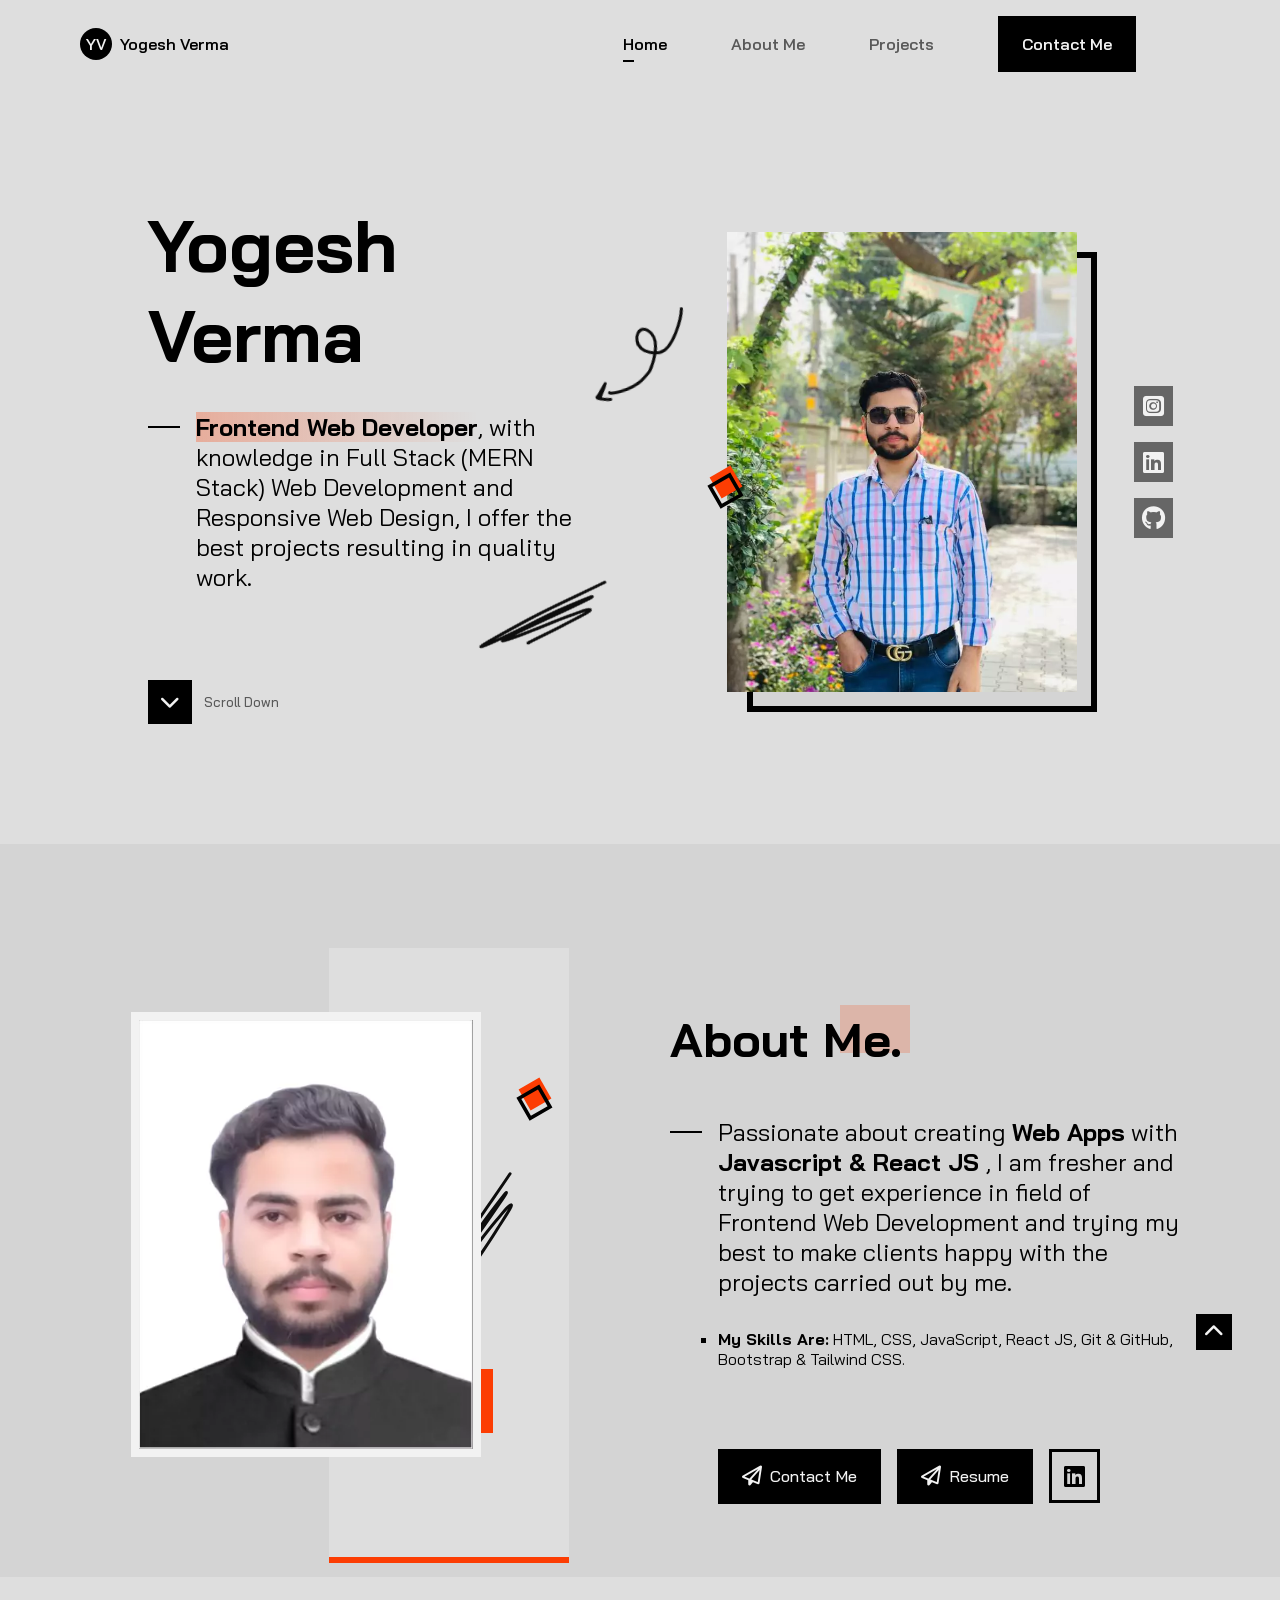
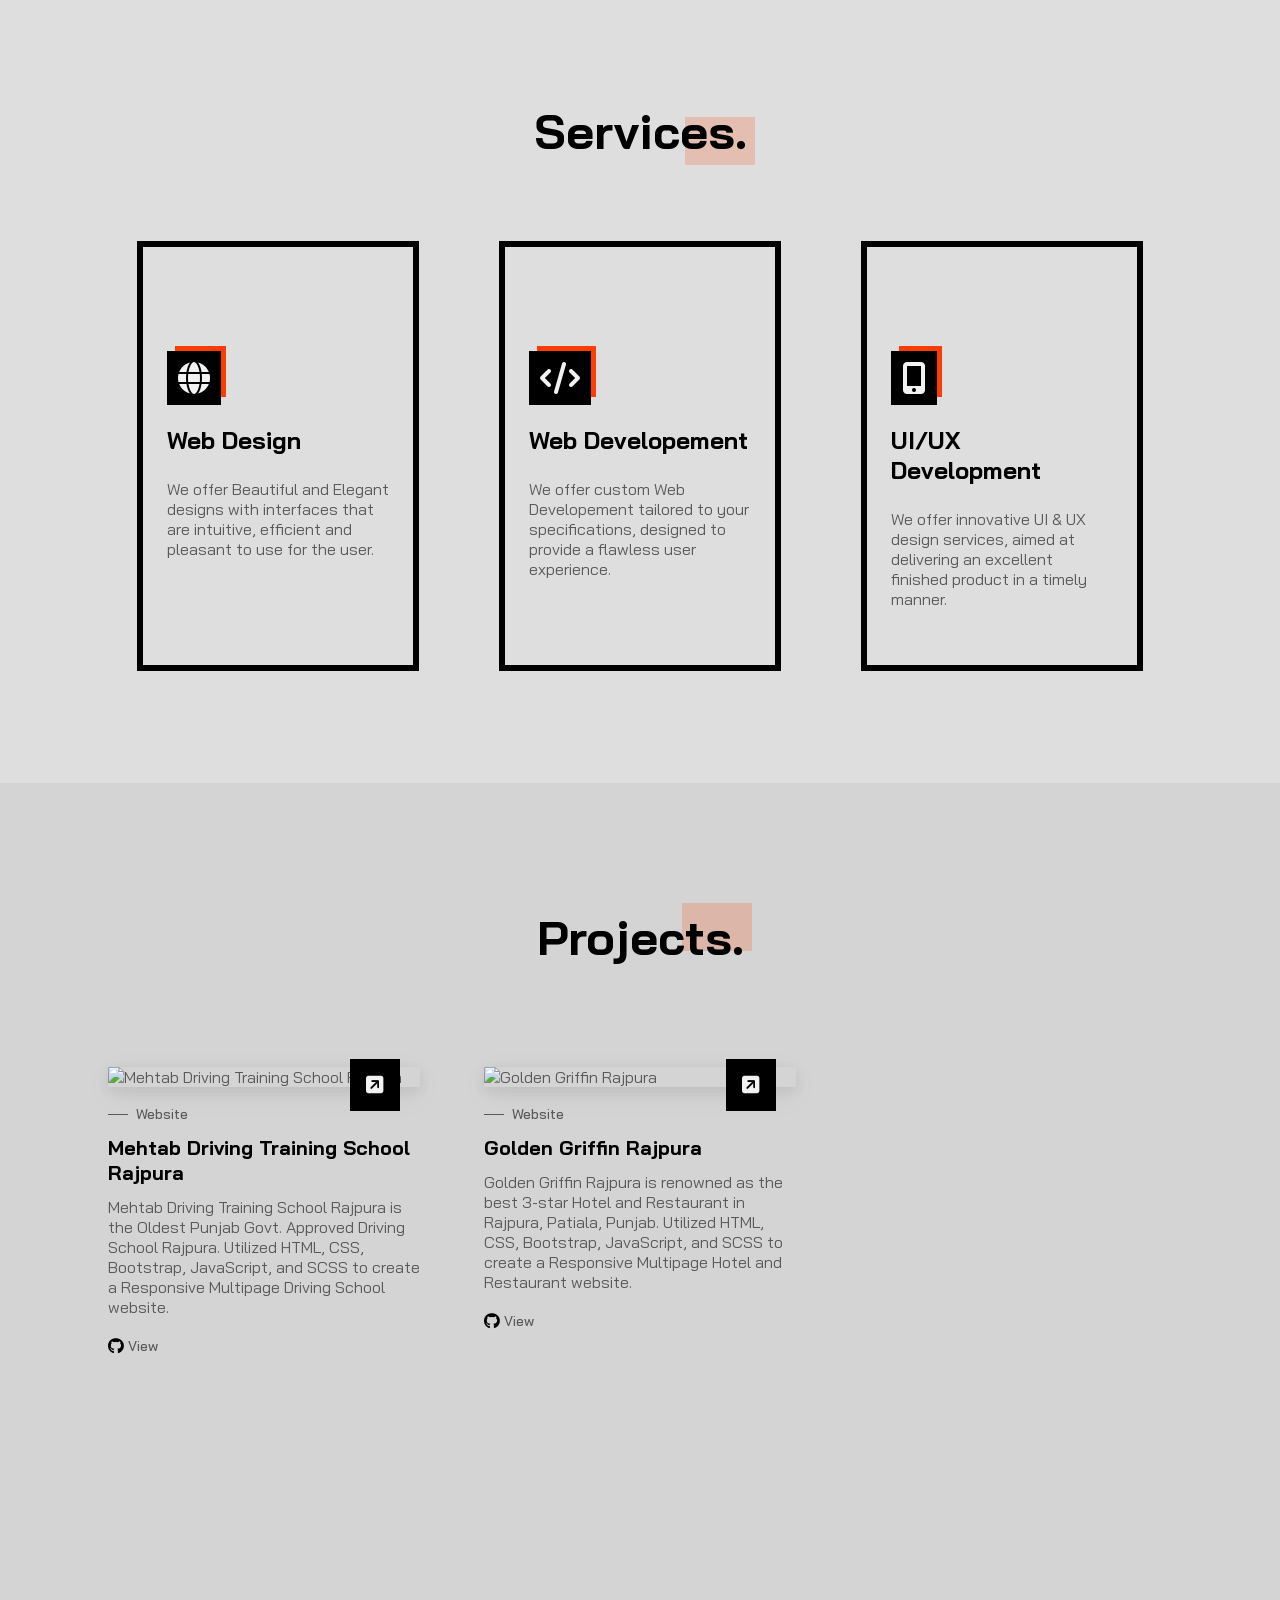
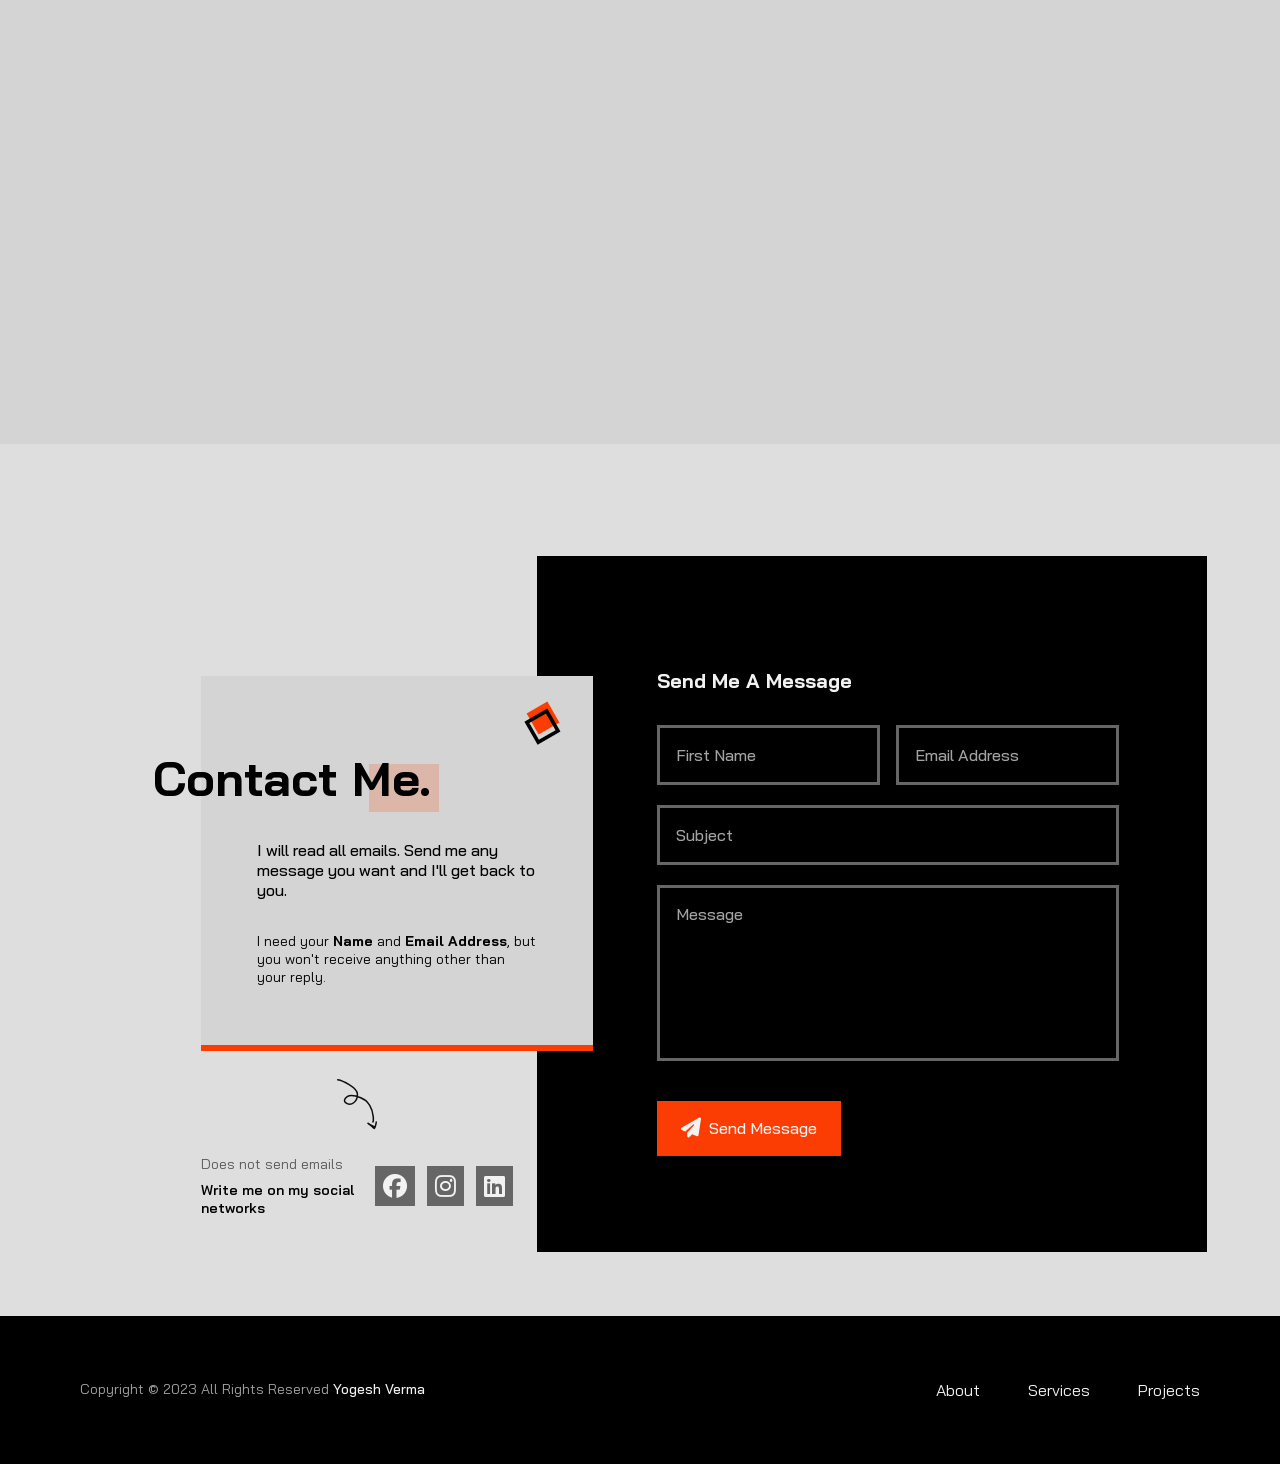
==== index.html @ be45ffee "Version 1 -> Portfolio Website yogeshverma1296.github.io" ====
<!DOCTYPE html>
<html lang="en">
<head>
    <meta charset="UTF-8">
    <meta http-equiv="X-UA-Compatible" content="ie=edge">
    <!-- viewport for responsiveness -->
    <meta name="viewport" content="width=device-width, initial-scale=1.0">
    <!-- viewport for responsiveness end-->
    <!-- meta tags -->
    <!-- Primary Meta Tags -->
    <title>Yogesh Verma Professional Frontend Web Developer, Software Engineer</title>
    <meta name="title" content="Yogesh Verma Professional Frontend Web Developer, Software Engineer" />
    <meta name="description" content="Yogesh Verma is a Professional Frontend Web Developer, Yogesh Verma Software Engineer, Yogesh Verma Frontend Web Developer" />
    <meta content="Yogesh, yogesh, Verma, verma, MERN, mern, stack, backend, UI, UX, UI/UX, Backend Developer, Stack, Frontend, frontend, Web, web, developer, Developer, Rajpura, Punjab, India" name="keywords">

    <!-- robot meta tags -->
    <meta name="robots" content="index, follow">
    <!-- robot meta tags end -->
    <!-- meta author -->
    <meta name="author" content="Yogesh Verma">
    <!-- meta author end -->

    <!-- Open Graph / Facebook -->
    <meta property="og:type" content="website" />
    <meta property="og:url" content="https://yogeshverma.info" />
    <meta property="og:title" content="Yogesh Verma Professional Frontend Web Developer, Software Engineer" />
    <meta property="og:description" content="Yogesh Verma is a Professional Frontend Web Developer, Yogesh Verma Software Engineer, Yogesh Verma Frontend Web Developer" />
    <meta property="og:image" content="https://live.staticflickr.com/65535/53322957728_c0eae59187_c.jpg" />

    <!-- Twitter -->
    <meta property="twitter:card" content="summary_large_image" />
    <meta property="twitter:url" content="https://yogeshverma.info" />
    <meta property="twitter:title" content="Yogesh Verma Professional Frontend Web Developer, Software Engineer" />
    <meta property="twitter:description" content="Yogesh Verma is a Professional Frontend Web Developer, Yogesh Verma Software Engineer, Yogesh Verma Frontend Web Developer" />
    <meta property="twitter:image" content="https://live.staticflickr.com/65535/53322957728_c0eae59187_c.jpg" />
    <!-- Meta Tags end-->
    <link rel="shortcut icon" href="image/favicon.webp" type="image/x-icon">
    <!-- font awesome -->
    <link rel="stylesheet" href="https://cdnjs.cloudflare.com/ajax/libs/font-awesome/6.4.2/css/all.min.css" integrity="sha512-z3gLpd7yknf1YoNbCzqRKc4qyor8gaKU1qmn+CShxbuBusANI9QpRohGBreCFkKxLhei6S9CQXFEbbKuqLg0DA==" crossorigin="anonymous" referrerpolicy="no-referrer" />
    <!-- font awesome end -->
    <!-- remixicon -->
    <link rel="stylesheet" href="https://cdnjs.cloudflare.com/ajax/libs/remixicon/3.5.0/remixicon.css" integrity="sha512-HXXR0l2yMwHDrDyxJbrMD9eLvPe3z3qL3PPeozNTsiHJEENxx8DH2CxmV05iwG0dwoz5n4gQZQyYLUNt1Wdgfg==" crossorigin="anonymous" referrerpolicy="no-referrer" />
    <!-- remixicon end -->
    <!-- css link -->
    <link rel="stylesheet" href="css/style.css">
    <!-- css linked -->
    <!-- google search console -->
    <meta name="google-site-verification" content="DezsR9pH1hLbFkSHg6yk6ch0OcX6yRdI3jor7Q7M-zk" />
    <!-- google search console html tag end-->
    <!-- Meta Tags Generated by Yogesh Verma -->
</head>
<body>
    <header class="header" id="header">
        <nav class="nav container">
            <a href="#" class="nav__logo" aria-label="nav logo">
                <span class="nav__logo-circle">YV</span>
                <span class="nav__logo-name">Yogesh Verma</span>
            </a>
            <!-- for mobile responsiveness menu is there-->
            <div class="nav__menu" id="nav-menu">
                <span class="nav__title">Menu</span>
                <h3 class="nav__name">Yogesh Verma</h3>
                <ul class="nav__list">
                    <li class="nav__item">
                        <a href="#home" class="nav__link active-link" aria-label="home anchor tag">Home</a>
                    </li>
                    <li class="nav__item">
                        <a href="#about" class="nav__link" aria-label="about anchor tag">About Me</a>
                    </li>
                    <li class="nav__item">
                        <a href="#projects" class="nav__link" aria-label="projects anchor tag">Projects</a>
                    </li>
                    <li class="nav__item">
                        <a href="#contact" class="nav__link nav__link-button" aria-label="contact anchor tag">Contact Me</a>
                    </li>
                </ul>

                <div class="nav__close" id="nav-close">
                    <i class="fa-solid fa-xmark"></i>
                </div>
            </div>

            <div class="nav__buttons">
                <!-- Theme button -->
                <i class="ri-moon-line change-theme" id="theme-button"></i>

                <div class="nav__toggle" id="nav-toggle">
                    <i class="fa-solid fa-bars"></i>
                </div>
            </div>
        </nav>
    </header>

    <!--================= MAIN =================-->

    <main class="main">
        <!--============= HOME =============-->
        <section class="home section" id="home">
            <div class="home__container container grid">
                <h1 class="home__name">Yogesh Verma</h1>
                <div class="home__perfil">
                    <div class="home__image">
                        <img src="image/home.webp" alt="Yogesh Verma Frontend Web Developer home" class="home__img" width="100%" height="100%">
                        <div class="home__shadow"></div>

                        <img src="svg/curved-arrow.svg" alt="Yogesh Verma Frontend Web Developer arrow" class="home__arrow" width="100%" height="100%">
                        <img src="svg/random-lines.svg" alt="Yogesh Verma Frontend Web Developer random lines" class="home__line" width="100%" height="100%">

                        <div class="geometric-box"></div>
                    </div>

                    <div class="home__social">
                        <a href="https://instagram.com/yogeshverma1296" target="_blank" class="home__social-link" aria-label="yogesh verma instagram link">
                            <i class="fa-brands fa-square-instagram"></i>
                        </a>

                        <a href="https://www.linkedin.com/in/yogeshverma1296/" target="_blank" class="home__social-link" aria-label="yogesh verma linkedin link">
                            <i class="fa-brands fa-linkedin"></i>
                        </a>
                        
                        <a href="https://github.com/yogeshverma1296" target="_blank" class="home__social-link" aria-label="yogesh verma github link">
                            <i class="fa-brands fa-github"></i>
                        </a>
                    </div>
                </div>
                <div class="home__info">
                    <p class="home__description">
                        <b>Frontend Web Developer</b>, with knowledge in Full Stack (MERN Stack) Web
                        Development and Responsive Web Design, I offer the best projects
                        resulting in quality work.
                    </p>

                    <a href="#about" class="home__scroll" aria-label="about section link">
                        <div class="home__scroll-box">
                            <i class="fa-solid fa-chevron-down"></i>
                        </div>

                        <span class="home__scroll-text">Scroll Down</span>
                    </a>
                </div>
            </div>
        </section>

        <!--================= ABOUT =================-->

        <section class="about section" id="about">
            <div class="about__container container grid">
                <h2 class="section__title-1">
                    <span>About Me.</span>
                </h2>

                <div class="about__perfil">
                    <div class="about__image">
                        <img src="image/passport.webp" alt="Yogesh Verma Passport Image" class="about__img" width="100%" height="100%" loading="lazy">

                        <div class="about__shadow"></div>

                        <div class="geometric-box"></div>
                        <img src="svg/random-lines.svg" alt="Yogesh Verma Frontend Web Developer random-lines" class="about__line" width="100%" height="100%" loading="lazy">
                        <div class="about__box"></div>
                    </div>
                </div>

                <div class="about__info">
                    <p class="about__description">
                        Passionate about creating <b>Web Apps</b>
                        with <b> Javascript & React JS </b>, I am fresher and trying to get experience in field of Frontend Web Development and trying my best to make clients happy with the projects carried out by me.
                    </p>

                    <ul class="about__list">
                        <li class="about__item">
                            <b>My Skills Are:</b> HTML, CSS, JavaScript, React JS, Git & GitHub, Bootstrap & Tailwind CSS.
                        </li>
                    </ul>

                    <div class="about__buttons">
                        <!-- Contact Me -->
                        <a href="#contact" class="button" aria-label="contact section link">
                            <i class="fa-regular fa-paper-plane"></i> Contact Me
                        </a>
                        <!-- Resume -->
                        <a href="https://drive.google.com/file/d/1RKeCfh_9stYcj2A0UPK64FpdcbgUVbeh/view?usp=sharing" class="button" aria-label="Yogesh Verma Resume link" target="_blank">
                            <i class="fa-regular fa-paper-plane"></i> Resume
                        </a>
                        <!-- yogesh verma linkedin btn -->
                        <a href="https://www.linkedin.com/in/yogeshverma1296/" target="_blank" class="button__ghost" aria-label="yogesh verma linkedin link">
                            <i class="fa-brands fa-linkedin"></i>
                        </a>
                    </div>
                </div>
            </div>
        </section>

        <!--================ SERVICES ================-->

        <section class="services section" id="services">
            <h2 class="section__title-2">
                <span>Services.</span>
            </h2>

            <div class="services__container container grid">
                <article class="services__card">
                    <div class="services__border"></div>

                    <div class="services__content">
                        <div class="services__icon">
                            <div class="services__box web-box"></div>
                            <i class="fa-solid fa-globe"></i>
                        </div>

                        <h2 class="services__title">Web Design</h2>

                        <p class="services__description">
                            We offer Beautiful and Elegant designs with
                            interfaces that are intuitive, efficient
                            and pleasant to use for the user.
                        </p>
                    </div>
                </article>

                <article class="services__card">
                    <div class="services__border"></div>

                    <div class="services__content">
                        <div class="services__icon">
                            <div class="services__box dev-box"></div>
                            <i class="fa-solid fa-code"></i>
                        </div>

                        <h2 class="services__title">Web Developement</h2>

                        <p class="services__description">
                            We offer custom Web Developement tailored to your
                            specifications, designed to provide a
                            flawless user experience.
                        </p>
                    </div>
                </article>

                <article class="services__card">
                    <div class="services__border"></div>

                    <div class="services__content">
                        <div class="services__icon">
                            <div class="services__box mob-box"></div>
                            <i class="fa-solid fa-mobile-screen-button"></i>
                        </div>

                        <h2 class="services__title">UI/UX Development</h2>

                        <p class="services__description">
                            We offer innovative UI & UX design services, aimed at delivering an excellent finished product in a timely manner.
                        </p>
                    </div>
                </article>
            </div>
        </section>

        <!--================= PROJECTS =================-->

        <section class="projects section" id="projects">
            <h2 class="section__title-1">
                <span>Projects.</span>
            </h2>

            <div class="projects__container container grid">
                <!-- Project 0 -->
                <article class="projects__card">
                    <div class="projects__image">
                        <img src="https://live.staticflickr.com/65535/53290262348_98141e2839_c.jpg" alt="Mehtab Driving Training School Rajpura" class="projects__img" width="100%" height="100%" loading="lazy">

                        <a href="https://mehtabdrivingtrainingschoolrajpura.in/" class="projects__button button" target="_blank" aria-label="mehtab driving training school rajpura website link">
                            <i class="fa-solid fa-square-arrow-up-right"></i>
                        </a>
                    </div>

                    <div class="projects__content">
                        <h3 class="projects__subtitle">Website</h3>
                        <h2 class="projects__title">Mehtab Driving Training School Rajpura</h2>

                        <p class="projects__description">
                            Mehtab Driving Training School Rajpura is the Oldest Punjab Govt. Approved Driving School Rajpura. Utilized HTML, CSS, Bootstrap, JavaScript, and SCSS to create a Responsive Multipage Driving School website.
                        </p>
                    </div>

                    <div class="projects__buttons">
                        <a href="https://github.com/yogeshverma1296/mehtabdrivingschool" target="_blank" class="projects__link" aria-label="mehtab driving training school rajpura github link">
                            <i class="fa-brands fa-github"></i> View
                        </a>

                        <!-- <a href="https://dribbble.com/" target="_blank" class="projects__link">
                            <i class="fa-brands fa-dribbble"></i> View
                        </a> -->
                    </div>
                </article>
                <!-- Project 0 end -->
                <!-- project 0.5 -->
                <!-- Project Golden Griffin Rajpura -->
                <article class="projects__card">
                    <div class="projects__image">
                        <img src="https://live.staticflickr.com/65535/53354573443_f1512bd79d_c.jpg" alt="Golden Griffin Rajpura" class="projects__img" width="100%" height="100%" loading="lazy">

                        <a href="https://goldengriffin.in/" class="projects__button button" target="_blank" aria-label="Golden Griffin Rajpura website link">
                            <i class="fa-solid fa-square-arrow-up-right"></i>
                        </a>
                    </div>

                    <div class="projects__content">
                        <h3 class="projects__subtitle">Website</h3>
                        <h2 class="projects__title">Golden Griffin Rajpura</h2>

                        <p class="projects__description">
                            Golden Griffin Rajpura is renowned as the best 3-star Hotel and Restaurant in Rajpura, Patiala, Punjab. Utilized HTML, CSS, Bootstrap, JavaScript, and SCSS to create a Responsive Multipage Hotel and Restaurant website.
                        </p>
                    </div>

                    <div class="projects__buttons">
                        <a href="http://yogeshverma1296.github.io/goldengriffin" target="_blank" class="projects__link" aria-label="Golden Griffin Rajpura github link">
                            <i class="fa-brands fa-github"></i> View
                        </a>

                        <!-- <a href="https://dribbble.com/" target="_blank" class="projects__link">
                            <i class="fa-brands fa-dribbble"></i> View
                        </a> -->
                    </div>
                </article>
                <!-- project 0.5 end -->
                <!-- project 1 -->
                <article class="projects__card">
                    <div class="projects__image">
                        <img src="image/newdhimantimberstore.webp" alt="New Dhiman Timber Store Project Image" class="projects__img" width="100%" height="100%" loading="lazy">

                        <a href="http://newdhimantimberstore.com/" class="projects__button button" target="_blank" aria-label="new dhiman timber store website link">
                            <i class="fa-solid fa-square-arrow-up-right"></i>
                        </a>
                    </div>

                    <div class="projects__content">
                        <h3 class="projects__subtitle">Website</h3>
                        <h2 class="projects__title">New Dhiman Timber Store</h2>

                        <p class="projects__description">
                            New Dhiman Timber Store, a Premium Quality Timber Store in Rajpura. Utilized HTML5, CSS3, Bootstrap CSS, JavaScript, and SCSS to create a visually appealing and Responsive Multipage Timber Store website.
                        </p>
                    </div>

                    <div class="projects__buttons">
                        <a href="https://github.com/yogeshverma1296/newdhimantimberstore/" target="_blank" class="projects__link" aria-label="New Dhiman Timber Store github link">
                            <i class="fa-brands fa-github"></i> View
                        </a>

                        <!-- <a href="https://dribbble.com/" target="_blank" class="projects__link">
                            <i class="fa-brands fa-dribbble"></i> View
                        </a> -->
                    </div>
                </article>
                <!-- project 2 -->
                <article class="projects__card">
                    <div class="projects__image">
                        <img src="image/vermatechnicaluniversity.webp" alt="Verma Technical University Project Image" class="projects__img" width="100%" height="100%" loading="lazy">

                        <a href="https://vermatechnicaluniversity.netlify.app/" class="projects__button button" target="_blank" aria-label="verma technical university netlify link">
                            <i class="fa-solid fa-square-arrow-up-right"></i>
                        </a>
                    </div>

                    <div class="projects__content">
                        <h3 class="projects__subtitle">Website</h3>
                        <h2 class="projects__title">Verma Technical University</h2>

                        <p class="projects__description">
                            Developed a Multipage, Responsive, Modern, user experience focused university website with HTML5, CSS3, JavaScript. Implemented Responsive Web Design principles, incorporating CSS Media queries to ensure seamless optimal display.
                        </p>
                    </div>

                    <div class="projects__buttons">
                        <a href="https://github.com/yogeshverma1296/vermatechnicaluniversity" target="_blank" class="projects__link" aria-label="verma technical university github link">
                            <i class="fa-brands fa-github"></i> View
                        </a>

                        <!-- <a href="https://dribbble.com/" target="_blank" class="projects__link">
                            <i class="fa-brands fa-dribbble"></i> View
                        </a> -->
                    </div>
                </article>
                <!-- project 3 -->
                <article class="projects__card">
                    <div class="projects__image">
                        <img src="image/tourandtravel.webp" alt="Tour and Travel Project Image" class="projects__img" width="100%" height="100%" loading="lazy">

                        <a href="https://yogeshverma1296.github.io/yogeshvermatourandtravel/" target="_blank" class="projects__button button" aria-label="yogesh verma tour and travel github pages link">
                            <i class="fa-solid fa-square-arrow-up-right"></i>
                        </a>
                    </div>

                    <div class="projects__content">
                        <h3 class="projects__subtitle">Website</h3>
                        <h2 class="projects__title">Tour and Travel</h2>

                        <p class="projects__description">
                            Fully Responsive Tour and Travel website created using HTML5, CSS3, and JavaScript, ensuring a seamless user experience across all devices.Utilized HTML5 semantic tags to enhance SEO optimization.
                        </p>
                    </div>

                    <div class="projects__buttons">
                        <a href="https://github.com/yogeshverma1296/yogeshvermatourandtravel" target="_blank" class="projects__link" aria-label="yogesh verma tour and travel website github link">
                            <i class="fa-brands fa-github"></i> View
                        </a>

                        <!-- <a href="https://dribbble.com/" target="_blank" class="projects__link">
                            <i class="fa-brands fa-dribbble"></i> View
                        </a> -->
                    </div>
                </article>

                <!-- <article class="projects__card">
                    <div class="projects__image">
                        <img src="image/project2.png" alt="Projects Image" class="projects__img">

                        <a href="#" class="projects__button button">
                            <i class="fa-solid fa-square-arrow-up-right"></i>
                        </a>
                    </div>

                    <div class="projects__content">
                        <h3 class="projects__subtitle">Website</h3>
                        <h2 class="projects__title">Coffee Delivery Website</h2>

                        <p class="projects__description">
                            Project that you carry out in the design
                            and structure of the layout, showing the
                            design at the client's request.
                        </p>
                    </div>

                    <div class="projects__buttons">
                        <a href="https://github.com/om2511/" target="_blank" class="projects__link">
                            <i class="fa-brands fa-github"></i> View
                        </a>

                        <a href="https://dribbble.com/" target="_blank" class="projects__link">
                            <i class="fa-brands fa-dribbble"></i> View
                        </a>
                    </div>
                </article>

                <article class="projects__card">
                    <div class="projects__image">
                        <img src="image/project2.png" alt="Projects Image" class="projects__img">

                        <a href="#" class="projects__button button">
                            <i class="fa-solid fa-square-arrow-up-right"></i>
                        </a>
                    </div>

                    <div class="projects__content">
                        <h3 class="projects__subtitle">Website</h3>
                        <h2 class="projects__title">Barbershop Website</h2>

                        <p class="projects__description">
                            Project that you carry out in the design
                            and structure of the layout, showing the
                            design at the client's request.
                        </p>
                    </div>

                    <div class="projects__buttons">
                        <a href="https://github.com/om2511/" target="_blank" class="projects__link">
                            <i class="fa-brands fa-github"></i> View
                        </a>

                        <a href="https://dribbble.com/" target="_blank" class="projects__link">
                            <i class="fa-brands fa-dribbble"></i> View
                        </a>
                    </div>
                </article>

                <article class="projects__card">
                    <div class="projects__image">
                        <img src="image/project2.png" alt="Projects Image" class="projects__img">

                        <a href="#" class="projects__button button">
                            <i class="fa-solid fa-square-arrow-up-right"></i>
                        </a>
                    </div>

                    <div class="projects__content">
                        <h3 class="projects__subtitle">Website</h3>
                        <h2 class="projects__title">Coding Website</h2>

                        <p class="projects__description">
                            Project that you carry out in the design
                            and structure of the layout, showing the
                            design at the client's request.
                        </p>
                    </div>

                    <div class="projects__buttons">
                        <a href="https://github.com/om2511/" target="_blank" class="projects__link">
                            <i class="fa-brands fa-github"></i> View
                        </a>

                        <a href="https://dribbble.com/" target="_blank" class="projects__link">
                            <i class="fa-brands fa-dribbble"></i> View
                        </a>
                    </div>
                </article> -->
            </div>
        </section>

        <!--================== CONTACT =================-->

        <section class="contact section" id="contact">
            <div class="contact__container grid">
                <div class="contact__data">
                    <h2 class="section__title-2">
                        <span>Contact Me.</span>
                    </h2>

                    <p class="contact__description-1">
                        I will read all emails. Send me any
                        message you want and I'll get back to you.
                    </p>

                    <p class="contact__description-2">
                        I need your <b>Name</b> and <b>Email Address</b>,
                        but you won't receive anything other than your reply.
                    </p>

                    <div class="geometric-box"></div>
                </div>

                <div class="contact__mail">
                    <h2 class="contact__title">
                        Send Me A Message
                    </h2>

                    <form action="https://formspree.io/f/xzblywzr" class="contact__form" id="contact-form" method="post">
                        <div class="contact__group">
                            <div class="contact__box">
                                <input type="text" placeholder="First Name" name="user_name" class="contact__input" id="name" required>
                                <label for="name" class="contact__label">First Name</label>
                            </div>

                            <div class="contact__box">
                                <input type="email" placeholder="Email Address" name="user_email" class="contact__input" id="email" required>
                                <label for="email" class="contact__label">Email Address</label>
                            </div>
                        </div>

                        <div class="contact__box">
                            <input type="text" placeholder="Subject" name="user_subject" class="contact__input" id="subject" required>
                            <label for="subject" class="contact__label">Subject</label>
                        </div>

                        <div class="contact__box contact__area">
                            <textarea name="user_message" id="message" class="contact__input" placeholder="Message" required></textarea>
                            <label for="message" class="contact__label">Message</label>
                        </div>

                        <p class="contact__message" id="contact-message"></p>

                        <button type="submit" class="contact__button button">
                            <i class="fa-solid fa-paper-plane"></i>
                            Send Message
                        </button>
                    </form>
                </div>

                <div class="contact__social">
                    <img src="svg/curved-arrow.svg" alt="Yogesh Verma Frontend Web Developer" class="contact__social-arrow" width="100%" height="100%">

                    <div class="contact__social-data">
                        <div>
                            <p class="contact__social-description-1">
                                Does not send emails
                            </p>

                            <p class="contact__social-description-2">
                                Write me on my social networks
                            </p>
                        </div>

                        <div class="contact__social-links">
                            <a href="https://www.facebook.com/yogeshverma1296" target="_blank" class="contact__social-link" aria-label="yogesh verma facebook link">
                                <i class="fa-brands fa-facebook"></i>
                            </a>

                            <a href="https://instagram.com/yogeshverma1296" target="_blank" class="contact__social-link" aria-label="yogesh verma instagram link">
                                <i class="fa-brands fa-instagram"></i>
                            </a>

                            <a href="https://www.linkedin.com/in/yogeshverma1296/" target="_blank" class="contact__social-link" aria-label="yogesh verma linkedin link">
                                <i class="fa-brands fa-linkedin"></i>
                            </a>
                        </div>
                    </div>
                </div>
            </div>
        </section>
    </main>

    <!--================== FOOTER ==================-->

    <footer class="footer">
        <div class="footer__container container grid">
            <ul class="footer__links">
                <li>
                    <a href="#about" class="footer__link" aria-label="about section">About</a>
                </li>

                <li>
                    <a href="#services" class="footer__link" aria-label="services section">Services</a>
                </li>

                <li>
                    <a href="#projects" class="footer__link" aria-label="projects section">Projects</a>
                </li>
            </ul>

            <span class="footer__copy">
                Copyright &#169; 2023 All Rights Reserved
                <a href="https://yogeshverma.info/" target="_blank" aria-label="yogesh verma website link">Yogesh Verma</a>
            </span>
        </div>
    </footer>

    <!--=============== SCROLL UP ===============-->

    <a href="#home" class="scrollup" id="scroll-up" aria-label="back to top">
        <i class="fa-solid fa-chevron-up"></i>
    </a>

    <!--=============== SCROLLREVEAL ===============-->

    <script src="js/scrollreveal.min.js"></script>

    <!--=============== EMAIL JS ===============-->

    

    <!--=============== MAIN JS ===============-->

    <script src="js/script.js"></script>
</body>
</html>
---- css/style.css ----
@import url('https://fonts.googleapis.com/css2?family=Bai+Jamjuree:wght@400;500;600;700&family=Poppins:wght@700&display=swap');

/*================== VARIABLES CSS ==================*/

:root {
    --header-height: 3.5rem;

    /*===== Colors =====*/
    /*Color mode HSL(hue, saturation, lightness)*/
    
    --first-color: hsl(14, 98%, 50%);
    --black-color: hsl(0, 0%, 0%);
    --black-color-light: hsl(0, 0%, 40%);
    --white-color: hsl(0, 0%, 95%);
    --title-color: hsl(0, 0%, 0%);
    --text-color: hsl(0, 0%, 35%);
    --text-color-light: hsl(0, 0%, 64%);
    --body-color: hsl(0, 0%, 87%);
    --container-color: hsl(0, 0%, 83%);

    /*===== Font and typography =====*/
    /* .5rem = 8px | 1rem = 16px */

    --body-font: "Bai Jamjuree", sans-serif;
    --biggest-font-size: 2.5rem;
    --h1-font-size: 1.75rem;
    --h2-font-size: 1.25rem;
    --h3-font-size: 1.125rem;
    --normal-font-size: .938rem;
    --small-font-size: .813rem;
    --smaller-font-size: .75rem;

    /*===== Font Weight =====*/

    --font-regular: 400;
    --font-medium: 500;
    --font-semi-bold: 600;
    --font-bold: 700;

    /*===== z-index =====*/

    --z-tooltip: 10;
    --z-fixed: 100;
}

/*============= Responsive typography =============*/

@media screen and (min-width: 1150px) {
    :root {
        --biggest-font-size: 4.5rem;
        --h1-font-size: 3rem;
        --h2-font-size: 1.5rem;
        --h3-font-size: 1.25rem;
        --normal-font-size: 1rem;
        --small-font-size: 0.875rem;
        --smaller-font-size: 0.813rem;
    }
}

/*==================== BASE ====================*/

* {
    box-sizing: border-box;
    padding: 0;
    margin: 0;
}

html {
    scroll-behavior: smooth;
}

body {
    font-family: var(--body-font);
    font-size: var(--normal-font-size);
    background-color: var(--body-color);
    color: var(--text-color);
    transition: background-color .4s; /* For dark mode */
}

h1, h2, h3, h4 {
    color: var(--title-color);
    font-weight: var(--font-bold);
}

ul {
    list-style: none;
}

a {
    text-decoration: none;
}

img {
    display: block;
    max-width: 100%;
    height: auto;
    pointer-events: none;
}

/*========== THEME ==========*/
.nav__buttons {
    display: flex;
    align-items: center;
    column-gap: 1rem;
}

.change-theme {
    font-size: 1.25rem;
    color: var(--title-color);
    cursor: pointer;
    transition: color .4s;
}

/*===== Variables Dark Theme =====*/

body.dark-theme {
    --first-color: hsl(14, 80%, 50%);
    --black-color: hsl(0, 0%, 18%);
    --black-color-light: hsl(0, 0%, 30%);
    --title-color: hsl(0, 0%, 95%);
    --text-color: hsl(0, 0%, 70%);
    --body-color: hsl(0, 0%, 8%);
    --container-color: hsl(0, 0%, 12%);
}

/*=====
 Color changes in some parts of
 the website, in dark theme
=====*/

.dark-theme .shadow-header {
    box-shadow: 0 1px 12px hsla(0, 0%, 0%, .6);
}

/* .dark-theme .nav__link-button {
    box-shadow:rgba(255, 255, 255, 0.371) 0px 0px 0px 1px;
}

.dark-theme .nav__link-button:hover {
    box-shadow: none;
    transition: box-shadow .4s;
} */

.dark-theme .nav__logo-circle {
    box-shadow: rgba(255, 255, 255, 0.245) 0px 0px 16px;
}

.dark-theme .geometric-box::after {
    border-color: var(--white-color);
    transition: border-color .4s;
}

.dark-theme .section__title-1::after,
.dark-theme .section__title-2::after {
    background-color: hsla(14, 70%, 50%, .2);
}

.dark-theme :is(.home__arrow, .home__line, .about__line) {
    filter: none;
}

.dark-theme .home__description b {
    background: linear-gradient(90deg,
                hsla(14, 80%, 50%, .3),
                hsla(14, 80%, 50%, 0));
}

.dark-theme :is(.button__ghost, .services__icon i) {
    color: var(--white-color);
}

.dark-theme .projects__card:hover {
    background-color: var(--body-color);
}

.dark-theme .projects__image {
    box-shadow: rgba(195, 195, 195, 0.5) 0px 4px 16px, rgba(162, 162, 162, 0.5) 0px 8px 32px;
}

.dark-theme :is(.contact__mail, .contact__input, .contact__label) {
    background-color: var(--container-color);
}

.dark-theme .footer {
    background-color: hsl(0, 0%, 4%);
}

.dark-theme::-webkit-scrollbar {
    background-color: hsl(0, 0%, 20%);
}

.dark-theme::-webkit-scrollbar-thumb {
    background-color: hsl(0, 0%, 30%);
}

.dark-theme::-webkit-scrollbar-thumb:hover {
    background-color: hsl(0, 0%, 40%);
}

/*=============== REUSABLE CSS CLASSES ================*/

.container {
    max-width: 1120px;
    margin-inline: 1.5rem;
}

.grid {
    display: grid;
    gap: 1.5rem;
}

.section {
    padding-block: 4rem 2rem;
}

.section__title-1,
.section__title-2 {
    position: relative;
    font-size: var(--h1-font-size);
    width: max-content;
    margin: .75rem auto 2rem;
}

.section__title-1 span,
.section__title-2 span {
    z-index: 5;
    position: relative;
}

.section__title-1::after,
.section__title-2::after {
    content: "";
    width: 40px;
    height: 28px;
    background-color: hsla(14, 98%, 50%, .2);
    position: absolute;
    top: -4px;
    right: -8px;
}
.section__title-2::after {
    top: initial;
    bottom: -4px;
}
.geometric-box {
    position: absolute;
    width: 20px;
    height: 20px;
    background-color: var(--first-color);
    rotate: -30deg;
}
.geometric-box::after {
    content: "";
    position: absolute;
    width: 16px;
    height: 16px;
    border: 3px solid var(--black-color);
    left: -5px;
    top: 5px;
}
.main {
    overflow: hidden;
}

/*==================== HEADER & NAV ====================*/
.header {
    position: fixed;
    width: 100%;
    top: 0;
    left: 0;
    background-color: var(--body-color);
    z-index: var(--z-fixed);
    transition: box-shadow .4s, background-color .4s;
}

.nav {
    position: relative;
    height: var(--header-height);
    display: flex;
    justify-content: space-between;
    align-items: center;
}

.nav__logo {
    display: flex;
    column-gap: .5rem;
    align-items: center;
    font-weight: var(--font-semi-bold);
    color: var(--title-color);
}

.nav__logo-circle,
.nav__toggle {
    width: 32px; 
    height: 32px;
    background-color: var(--black-color);
    color: var(--white-color);
    display: grid;
    place-items: center;
}

.nav__logo-circle {
    border-radius: 50%;
}

.nav__toggle {
    font-size: 1.25rem;
    cursor: pointer;
}

/* Navigation for mobile devices */

@media screen and (max-width: 1150px) {
    .nav__menu {
        position: fixed;
        top: -100%;
        left: 0;
        background-color: hsla(0, 0%, 0%, .75);
        padding-block: 1.8rem 5rem;
        width: 100%;
        text-align: center;
        backdrop-filter: blur(8px);
        transition: top .4s;
    }
}

.nav__title,
.nav__name,
.nav__close {
    color: var(--white-color);
}

.nav__title {
    display: block;
    font-size: var(--smaller-font-size);
    font-weight: var(--font-semi-bold);
    margin-bottom: 3.5rem;
}

.nav__name {
    position: relative;
    width: max-content;
    margin: 0 auto 3rem;
    font-size: 30px;
    font-size: var(--h2-font-size);
}

.nav__name::after,
.nav__name::before {
    content: '';
    width: 40px;
    height: 1px;
    background-color: var(--text-color-light);
    position: absolute;
    top: 50%;
    left: -4rem;
}

.nav__name::before {
    left: initial;
    right: -4rem;
}

.nav__list {
    display: flex;
    flex-direction: column;
    row-gap: 2.5rem;
}

.nav__link {
    position: relative;
    color: var(--text-color-light);
    font-size: var(--h3-font-size);
    font-weight: var(--font-semi-bold);
    transition: color .3s;
}

.nav__link::after {
    content: '';
    width: 0;
    height: 2px;
    background-color: var(--white-color);
    position: absolute;
    left: 0;
    bottom: -.5rem;
    transition: width .3s;
}

.nav__link:hover {
    color: var(--white-color);
}

.nav__link:hover::after {
    width: 25%;
}

.nav__close {
    position: absolute;
    font-size: 1.5rem;
    top: 1rem;
    right: 1.5rem;
    cursor: pointer;
}

/* Show Menu */

.show-menu {
    top: 0;
}

/* Add shadow header */

.shadow-header {
    box-shadow: 0 1px 16px hsla(0, 0%, 0%, .12);
}

/* Active Link */
.active-link {
    color: var(--white-color);
}

.active-link::after {
    width: 25%;
}

/*====================== HOME ======================*/

.home__container {
    padding-top: 2rem;
}

.home__name {
    font-size: var(--biggest-font-size);
    text-align: center;
}

.home__perfil {
    position: relative;
    justify-self: center;
}

.home__image {
    width: 220px;
}

.home__img {
    position: relative;
    z-index: 10;
}

.home__shadow {
    width: 100%;
    height: 100%;
    background-color: var(--container-color);
    position: absolute;
    bottom: -.75rem;
    right: -.75rem;
    border: 4px solid var(--black-color);
    z-index: 5;
    transition: background-color .4s;
}

.home__arrow,
.home__line {
    position: absolute;
    filter: invert(1);
    width: 50px;
    transition: filter .4s;
}

.home__arrow {
    left: 40%;
    bottom: -4rem;
}

.home__line {
    right: -2rem;
    bottom: -.5rem;
}

.home__perfil .geometric-box {
    top: 2.5rem;
    left: -.7rem;
    z-index: 10;
}

.home__social {
    height: max-content;
    position: absolute;
    left: -3rem;
    top: 0;
    bottom: 0;
    margin: auto 0;
    display: grid;
    row-gap: 1rem;
}

.home__social-link {
    background-color: var(--black-color-light);
    color: var(--white-color);
    font-size: 1.25rem;
    padding: 6px;
    display: grid;
    place-items: center;
    transition: background-color .3s;
}

.home__social-link:hover {
    background-color: var(--black-color);
}

.home__info {
    margin-top: 4rem;
}

.home__description {
    text-align: center;
    color: var(--title-color);
    margin-bottom: 1.5rem;
}

.home__description b {
    background: linear-gradient(90deg,
                hsla(14, 98%, 50%, .3),
                hsla(14, 98%, 50%, 0));
}

.home__scroll {
    display: block;
    width: max-content;
    margin: 0 auto;
}

.home__scroll-text {
    display: none;
}

.home__scroll-box {
    background-color: var(--black-color);
    color: var(--white-color);
    width: 36px;
    height: 36px;
    display: grid;
    place-items: center;
    margin-top: 1.5rem;
    font-size: 1rem;
    cursor: pointer;
    overflow: hidden;
    transition: background-color .4s;
}

.home__scroll-box i {
    animation: scroll-down 3s infinite;
}

/* Animation scroll icon */

@keyframes scroll-down {
    0% {
        transform: translateY(-1rem);
        opacity: 0;
    }
    50% {
        transform: translateY(0);
        opacity: 1;
    }
    100% {
        transform: translateY(.6rem);
        opacity: 0;
    }
}

/*================== BUTTON ==================*/

.button,
.button__ghost {
    display: flex;
    justify-content: center;
    align-items: center;
    column-gap: .5rem;
}

.button {
    background-color: var(--black-color);
    padding: 1.1rem 1.5rem;
    color: var(--white-color);
    font-weight: var(--font-medium);
    transition: background-color .4s;
}

.button i {
    font-size: 1.25rem;
}

.button:hover {
    background-color: var(--first-color);
}

.button__ghost {
    border: 3px solid var(--black-color);
    color: var(--black-color);
    padding: .5rem;
    transition: border .4s, color .4s;
}

.button__ghost i {
    font-size: 1.25rem;
}

.button__ghost:hover {
    border: 3px solid var(--first-color);
}

/*====================== ABOUT ======================*/

.about{
    background-color: var(--container-color);
    transition: background-color .4s;
}

.about__container {
    row-gap: 0;
}

.about__perfil {
    position: relative;
    justify-self: center;
    margin-block: 2.5rem 4.5rem;
}

.about__image {
    width: 220px;
}

.about__img {
    position: relative;
    border: 4px solid var(--white-color);
    z-index: 1;
}

.about__shadow,
.about__line,
.about__box {
    position: absolute;
}

.about__shadow {
    width: 150px;
    height: 385px;
    background-color: var(--body-color);
    top: -2.5rem;
    right: -3.5rem;
    border-bottom: 4px solid var(--first-color);
    transition: background-color .4s;
}

.about__perfil .geometric-box {
    top: 1.5rem;
    right: -2.8rem;
}

.about__line {
    filter: invert(1);
    right: -1.25rem;
    top: 6rem;
    width: 50px;
    transition: filter .4s;
}

.about__box {
    width: 40px;
    height: 40px;
    background-color: var(--first-color);
    right: -.5rem;
    bottom: 1.5rem;
}

.about__info {
    padding-left: 1.25rem;
}

.about__description {
    position: relative;
    color: var(--title-color);
    margin-bottom: 1.5rem;
}

.about__description::after {
    content: '';
    width: 20px;
    height: 1px;
    background-color: var(--title-color);
    position: absolute;
    left: -1.75rem;
    top: .5rem;
}

.about__list {
    list-style: square;
    color: var(--title-color);
    margin-bottom: 3rem;
}

.about__buttons {
    display: flex;
    justify-content: center;
    align-items: center;
    column-gap: 1rem;
}

/*=================== SERVICES ===================*/

.services__container {
    grid-template-columns: 250px;
    justify-content: center;
    row-gap: 2rem;
    padding-top: 1rem;
}

.services__card {
    position: relative;
}

.services__content {
    height: 100%;
    background-color: var(--body-color);
    border: 4px solid var(--black-color);
    padding: 6rem 1rem 3rem;
    z-index: 5;
    position: relative;
    transition: background-color .4s, border .4s;
}

.services__border {
    position: absolute;
    width: 100%;
    height: 100%;
    border: 4px solid var(--first-color);
    top: 0;
    left: 0;
    transition: transform .4s;
}

.services__card:hover .services__border {
    transform: translate(.75rem, .75rem);
}

.services__icon {
    position: relative;
    display: inline-block;
}

.services__icon i {
    font-size: 1.25rem;
    color: var(--white-color);
    background-color: var(--black-color);
    position: relative;
    z-index: 5;
    margin-bottom: 1.25rem;
    padding: .5rem;
    border: 3px solid var(--black-color);
}

.services__box {
    position: absolute;
    /* width: 30px;
    height: 30px; */
    background-color: var(--first-color);
    right: -5px;
    top: -5px;
}

.web-box {
    width: 2.5rem;
    height: 2.5rem;
}

.dev-box {
    width: 2.8125rem;
    height: 2.5rem;
}

.mob-box {
    width: 2.1875rem;
    height: 2.5rem;
}

.services__title {
    font-size: var(--h2-font-size);
    margin-bottom: 1.25rem;
}

/*===================== PROJECTS =====================*/

.projects {
    background-color: var(--container-color);
    transition: background-color .4s;
}

.projects__container {
    row-gap: 2rem;
}

.projects__card {
    padding: 1rem 1rem 2rem;
    transition: background-color .4s;
}

.projects__image {
    position: relative;
    margin-bottom: .75rem;
    box-shadow: rgba(17, 17, 26, 0.1) 0px 4px 16px, rgba(17, 17, 26, 0.05) 0px 8px 32px;
}

.projects__button {
    position: absolute;
    right: 1rem;
    bottom: -1.5rem;
    padding: 1rem;
}

.projects__content {
    margin-bottom: 1.25rem;
}

.projects__subtitle {
    position: relative;
    display: inline-block;
    font-size: var(--small-font-size);
    font-weight: var(--font-medium);
    color: var(--text-color);
    margin-bottom: .75rem;
    padding-left: 1.75rem;
}

.projects__subtitle::after {
    content: '';
    width: 20px;
    height: 1px;
    background-color: var(--text-color);
    position: absolute;
    top: 50%;
    left: 0;
}

.projects__title {
    font-size: var(--h3-font-size);
    margin-bottom: .75rem;
}

.projects__buttons {
    display: flex;
    align-items: center;
    column-gap: 1rem;
}

.projects__link {
    display: flex;
    align-items: center;
    column-gap: .25rem;
    color: var(--text-color);
    font-size: var(--small-font-size);
    font-weight: var(--font-medium);
    transition: color .4s;
}

.projects__link i {
    font-size: 1rem;
    color: var(--title-color);
    transition: color .4s;
}

.projects__link:hover,
.projects__link:hover i {
    color: var(--first-color);
}

.projects__card:hover {
    background-color: var(--white-color);
}

/*================== CONTACT ==================*/

.contact {
    padding-bottom: 0;
}

.contact__container {
    position: relative;
    grid-template-rows: 300px max-content max-content;
    row-gap: 0;
}

.contact__data {
    position: relative;
    width: 300px;
    height: 300px;
    background-color: var(--container-color);
    padding: 3rem 1.5rem 3.5rem;
    margin-left: auto;
    border-bottom: 4px solid var(--first-color);
    z-index: 5;
    transition: background-color .4s;
}

.contact__data .section__title-2 {
    margin: 0 0 1.5rem;
    transform: translateX(-3rem);
}

.contact__description-1 {
    color: var(--title-color);
    font-weight: var(--font-medium);
    margin-bottom: 2rem;
}

.contact__description-2 {
    color: var(--title-color);
    font-size: var(--small-font-size);
}

.contact__data .geometric-box {
    top: 2rem;
    right: 2.5rem;
}

.contact__mail {
    position: relative;
    background-color: var(--black-color);
    padding: 5rem 1.5rem 2.5rem;
    margin-top: -2.5rem;
    transition: background-color .4s;
}

.contact__title {
    color: var(--white-color);
    font-size: var(--h2-font-size);
    margin-bottom: 2rem;
    text-align: center;
}

.contact__form,
.contact__group {
    display: grid;
    row-gap: 1.25rem;
}

.contact__form {
    position: relative;
}

.contact__box {
    position: relative;
    width: 100%;
    height: 58px;
}

.contact__input,
.contact__button {
    font-family: var(--body-font);
    font-size: var(--normal-font-size);
    outline: none;
    border: none;
}

.contact__input {
    position: absolute;
    width: 100%;
    height: 100%;
    background-color: var(--black-color);
    border: 3px solid var(--black-color-light);
    color: var(--white-color);
    padding: .5rem 1rem;
    font-weight: var(--font-medium);
    transition: border .4s, background-color .4s;
}

.contact__input::placeholder {
    color: var(--text-color-light);
    transition: opacity .4s;
}

.contact__input:focus {
    border: 3px solid var(--white-color);
}

.contact__input:-webkit-autofill {
    transition: background-color 6000s, color 6000s;
}

.contact__label {
    position: absolute;
    top: 8px;
    left: 10px;
    color: var(--text-color-light);
    font-size: var(--small-font-size);
    font-weight: var(--font-medium);
    background-color: var(--black-color);
    padding: 8px;
    pointer-events: none;
    transition: top .4s, opacity .4s, background-color .4s;
    opacity: 0;
}

.contact__form .contact__area {
    height: 10rem;
}

.contact__area textarea {
    resize: none;
    padding-top: 1rem;
}

.contact__button {
    background-color: var(--first-color);
    cursor: pointer;
}

/* Opaque placeholder */

.contact__input:focus::placeholder {
    opacity: 0;
}

/* Move label up & sticky label */

.contact__input:focus + .contact__label,
.contact__input:not(:placeholder-shown).contact__input:not(:focus) + .contact__label {
    opacity: 1;
    top: -16px;
}

.contact__social {
    display: grid;
    row-gap: 1rem;
    background-color: hsl(0, 0%, 10%);
    padding-block: 1rem 2rem;
    text-align: center;
}

.contact__social-arrow {
    width: 32px;
    margin: 0 auto;
}

.contact__social-data {
    display: flex;
    flex-direction: column;
    row-gap: 1.5rem;
}

.contact__social-description-1 {
    color: var(--text-color-light);
    font-size: var(--small-font-size);
    margin-bottom: .5rem;
}

.contact__social-description-2 {
    color: var(--white-color);
    font-size: var(--small-font-size);
    font-weight: var(--font-semi-bold);
}

.contact__social-links {
    display: flex;
    justify-content: center;
    column-gap: .75rem;
}

.contact__social-link {
    background-color: var(--black-color-light);
    padding: 6px;
    color: var(--white-color);
    font-size: 1.25rem;
    display: grid;
    place-items: center;
    transition: background-color .4s;
}

.contact__social-link:hover {
    background-color: var(--first-color);
}

.contact__message {
    color: var(--white-color);
    font-size: var(--small-font-size);
    position: absolute;
    bottom: -1.6rem;
    left: 0;
}

/*================= FOOTER =================*/

.footer {
    background-color: var(--black-color);
}

.footer__container {
    padding-block: 3rem 2rem;
    row-gap: 2.5rem;
}

.footer__links {
    display: flex;
    justify-content: center;
    column-gap: 2rem;
}

.footer__link {
    color: var(--white-color);
    transition: color .4s;
}

.footer__link:hover {
    color: var(--text-color-light);
}

.footer__copy {
    color: var(--text-color-light);
    font-size: var(--small-font-size);
    text-align: center;
}

.footer__copy a {
    color: var(--white-color);
    font-weight: var(--font-medium);
}

/*=============== SCROLL BAR ===============*/

::-webkit-scrollbar {
    width: .6rem;
    border-radius: .5rem;
    background-color: hsl(0, 0%, 65%);
}

::-webkit-scrollbar-thumb {
    border-radius: .5rem;
    background-color: hsl(0, 0%, 55%);
}

::-webkit-scrollbar-thumb:hover {
    background-color: hsl(0, 0%, 45%);
}

/*=============== SCROLL UP ===============*/

.scrollup {
    position: fixed;
    right: 1rem;
    bottom: -50%;
    background-color: var(--black-color);
    display: inline-flex;
    padding: 8px;
    font-size: 1.25rem;
    color: var(--white-color);
    z-index: var(--z-tooltip);
    transition: bottom .4s, transform .4s, background-color .4s;
}

.scrollup:hover {
    transform: translateY(-.5rem);
}

/* Show scroll up */

.show-scroll {
    bottom: 3rem;
}

/*=============== BREAKPOINTS ===============*/

/* For small devices */

@media screen and (max-width: 340px) {
    .container {
        margin-inline: 1rem;
    }

    .home__image {
        width: 180px;
    }

    .about__image {
        width: 180px;
    }

    .about__shadow {
        height: 330px;
        right: -2.5rem;
    }

    .contact__data {
        width: 100%;
    }

    .contact__data .section__title-2 {
        transform: translateX(0);
    }
}

/* For medium devices */

@media screen and (min-width: 576px) {
    .home__container,
    .about__container,
    .projects__container {
        grid-template-columns: 350px;
        justify-content: center;
    }

    .contact__data {
        width: 350px;
        padding: 4rem 1.5rem;
        margin-inline: auto;
    }

    .contact__container {
        grid-template-columns: 500px;
        justify-content: center;
    }

    .contact__group {
        grid-template-columns: repeat(2, 1fr);
        column-gap: 1rem;
    }

    .contact__social {
        background-color: transparent;
    }

    .contact__social-arrow {
        filter: invert(1);
    }

    .contact__social-description-1 {
        color: var(--text-color);
    }

    .contact__social-description-2 {
        color: var(--title-color);
    }

    .dark-theme .contact__social-arrow {
        filter: none;
    }
}

@media screen and (min-width: 768px) {
    .services__container {
        grid-template-columns: repeat(2, 250px);
    }

    .projects__container {
        grid-template-columns: repeat(2, 350px);
    }
}

/* For large devices */

@media screen and (min-width: 1150px) {
    .container {
        margin-inline: auto;
    }

    .section {
        padding-block: 7rem 2rem;
    }

    .section__title-1::after,
    .section__title-2::after {
        width: 70px;
        height: 48px;
    }

    .geometric-box {
        transform: scale(1.2);
    }

    .nav {
        height: calc(var(--header-height) + 2rem);
        column-gap: 4rem;
    }

    .nav__close,
    .nav__toggle,
    .nav__title,
    .nav__name {
        display: none;
    }

    .nav__list {
        flex-direction: row;
        column-gap: 4rem;
    }

    .nav__menu {
        margin-left: auto;
    }

    .nav__link {
        color: var(--text-color);
        font-size: var(--normal-font-size);
    }

    .nav__link:hover {
        color: var(--title-color);
    }

    .nav__link::after {
        background-color: var(--title-color);
    }

    .active-link {
        color: var(--title-color);
    }

    .nav__link-button {
        background-color: var(--black-color);
        color: var(--white-color);
        padding: 1.1rem 1.5rem;
        transition: background-color .4s;
    }

    .nav__link-button:hover {
        color: var(--white-color);
        background-color: var(--first-color);
    }

    .nav__link-button::after {
        background-color: transparent;
    }

    .change-theme {
        color: var(--text-color);
    }

    .change-theme:hover {
        color: var(--title-color);
    }

    .home__container {
        grid-template-columns: repeat(2, 460px);
        gap: 2rem 4rem;
        align-items: center;
        padding-block: 5.5rem;
    }

    .home__perfil {
        grid-column: 2 / 3;
        grid-row: 1 / 3;
    }

    .home__image {
        width: 350px;
    }

    .home__shadow {
        right: -1.25rem;
        bottom: -1.25rem;
        border: 6px solid var(--black-color);
    }

    .home__name,
    .home__description {
        text-align: initial;
    }

    .home__name {
        align-self: flex-end;
    }

    .home__info {
        margin-top: 0;
        align-self: flex-start;
    }

    .home__description {
        position: relative;
        font-size: var(--h2-font-size);
        margin-bottom: 5.5rem;
        padding-left: 3rem;
    }

    .home__description::after {
        content: '';
        width: 32px;
        height: 2px;
        background-color: var(--title-color);
        position: absolute;
        left: 0;
        top: 14px;
    }

    .home__scroll {
        margin: 0;
        display: flex;
        align-items: center;
        column-gap: .75rem;
    }

    .home__scroll-text {
        display: block;
        color: var(--text-color);
        font-size: var(--smaller-font-size);
        font-weight: var(--font-medium);
    }

    .home__scroll-box {
        width: 44px;
        height: 44px;
        margin-top: 0;
    }

    .home__scroll-box i {
        font-size: 1.25rem;
    }

    .home__perfil .geometric-box {
        top: 15rem;
    }

    .home__arrow {
        top: 4.5rem;
        left: -8rem;
        rotate: 80deg;
        width: 80px;
    }

    .home__line {
        left: -14rem;
        bottom: 1rem;
        width: 80px;
        rotate: 30deg;
    }

    .home__social {
        left: initial;
        right: -6rem;
    }

    .home__social-link {
        font-size: 1.5rem;
        padding: .5rem;
    }

    .about__container {
        grid-template-columns: 440px 525px;
        gap: 1rem 9rem;
        align-items: center;
        padding-block: 1rem;
    }

    .about__perfil {
        order: -1;
        grid-row: 1 / 3;
    }

    .about__image {
        width: 350px;
    }

    .about__img {
        border: 8px solid var(--white-color);
    }

    .about__shadow {
        width: 240px;
        height: 615px;
        top: -4rem;
        right: -5.5rem;
        border-bottom: 6px solid var(--first-color);
    }

    .about__perfil .geometric-box {
        right: -4rem;
        top: 4.5rem;
    }

    .about__line {
        width: 80px;
        right: -2rem;
        top: 10rem;
    }

    .about__box {
        width: 64px;
        height: 64px;
        right: -.75rem;
    }

    .about__container .section__title-1 {
        align-self: flex-end;
        margin-inline: 0;
    }

    .about__info {
        align-self: flex-start;
        padding-left: 3rem;
    }

    .about__description {
        font-size: var(--h2-font-size);
        margin-bottom: 2rem;
    }

    .about__description::after {
        width: 32px;
        height: 2px;
        left: -3rem;
        top: 14px;
    }

    .about__list {
        margin-bottom: 5rem;
    }

    .about__buttons {
        justify-content: initial;
    }

    .button__ghost {
        padding: .75rem;
    }

    .button__ghost i {
        font-size: 1.5rem;
    }

    .services__container {
        grid-template-columns: repeat(3, 282px);
        column-gap: 5rem;
        padding-block: 3rem 5rem;
    }

    .services__content {
        padding: 6.5rem 1.5rem 3.5rem;
        border: 6px solid var(--black-color);
    }

    .services__icon i {
        font-size: 2rem;
    }

    .web-box {
        width: 3.2rem;
        height: 3.2rem;
    }
    
    .dev-box {
        width: 3.7125rem;
        height: 3.2rem;
    }
    
    .mob-box {
        width: 2.6875rem;
        height: 3.2rem;
    }

    .services__title {
        margin-bottom: 1.5rem;
    }

    .services__card:hover .services__border {
        transform: translate(1.25rem, 1.25rem);
    }

    .projects__container {
        grid-template-columns: repeat(3, 352px);
        padding-block: 3rem 1rem;
    }

    .projects__card {
        padding: 1.25rem 1.25rem 2.5rem;
    }

    .projects__image {
        margin-bottom: 1rem;
    }

    .projects__button {
        right: 1.25rem;
    }

    .contact__container {
        grid-template-columns: 440px 670px;
        grid-template-rows: initial;
        padding-bottom: 2rem;
    }

    .contact__mail {
        grid-column: 2 / 3;
        grid-row: 1 / 3;
        padding: 7rem 5.5rem 6rem 7.5rem;
        margin-top: 0;
    }

    .contact__title {
        font-size: var(--h3-font-size);
        text-align: initial;
    }

    .contact__box {
        height: 60px;
    }

    .contact__form .contact__area {
        height: 11rem;
    }

    .contact__button {
        margin-top: 1.25rem;
        width: max-content;
    }

    .contact__data {
        width: 392px;
        height: 375px;
        padding: 4.5rem 3.5rem 3.5rem;
        margin: 7.5rem 0 0 8rem;
        border-bottom: 6px solid var(--first-color);
    }

    .contact__data .section__title-2 {
        margin: 0 0 2rem;
        transform: translateX(-6.5rem);
    }

    .contact__social {
        margin-left: 8rem;
        text-align: initial;
    }

    .contact__social-data {
        flex-direction: row;
        align-items: center;
        column-gap: 1.25rem;
    }

    .contact__social-arrow {
        width: 40px;
    }

    .contact__social-link {
        font-size: 1.5rem;
        padding: .5rem;
    }

    .contact__message {
        bottom: -2.5rem;
    }

    .dark-theme .contact__data {
        box-shadow: 4px 0 8px hsla(0, 0%, 4%, .3);
    }

    .footer__container {
        padding-block: 4rem;
        grid-template-columns: repeat(2, max-content);
        justify-content: space-between;
    }

    .footer__links {
        column-gap: 3rem;
        order: 1;
    }

    .scrollup {
        right: 3rem;
    }
}
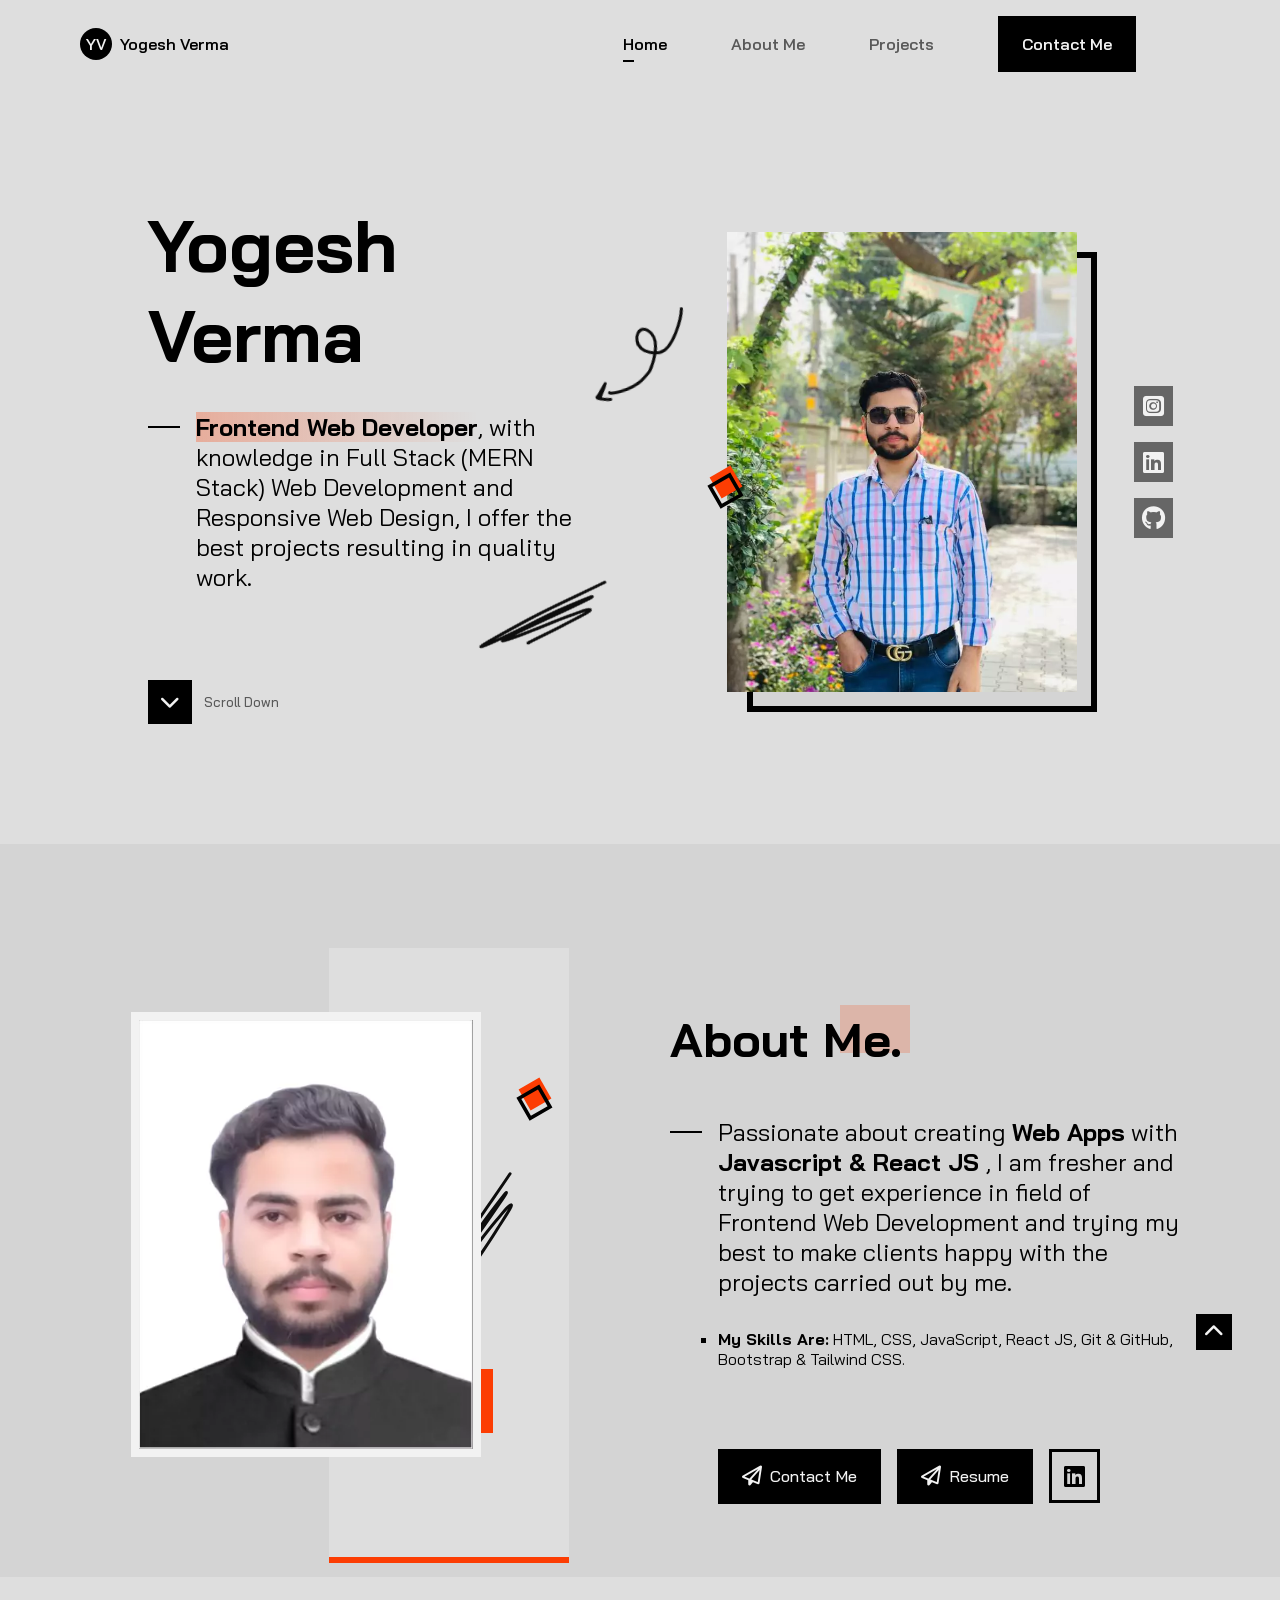
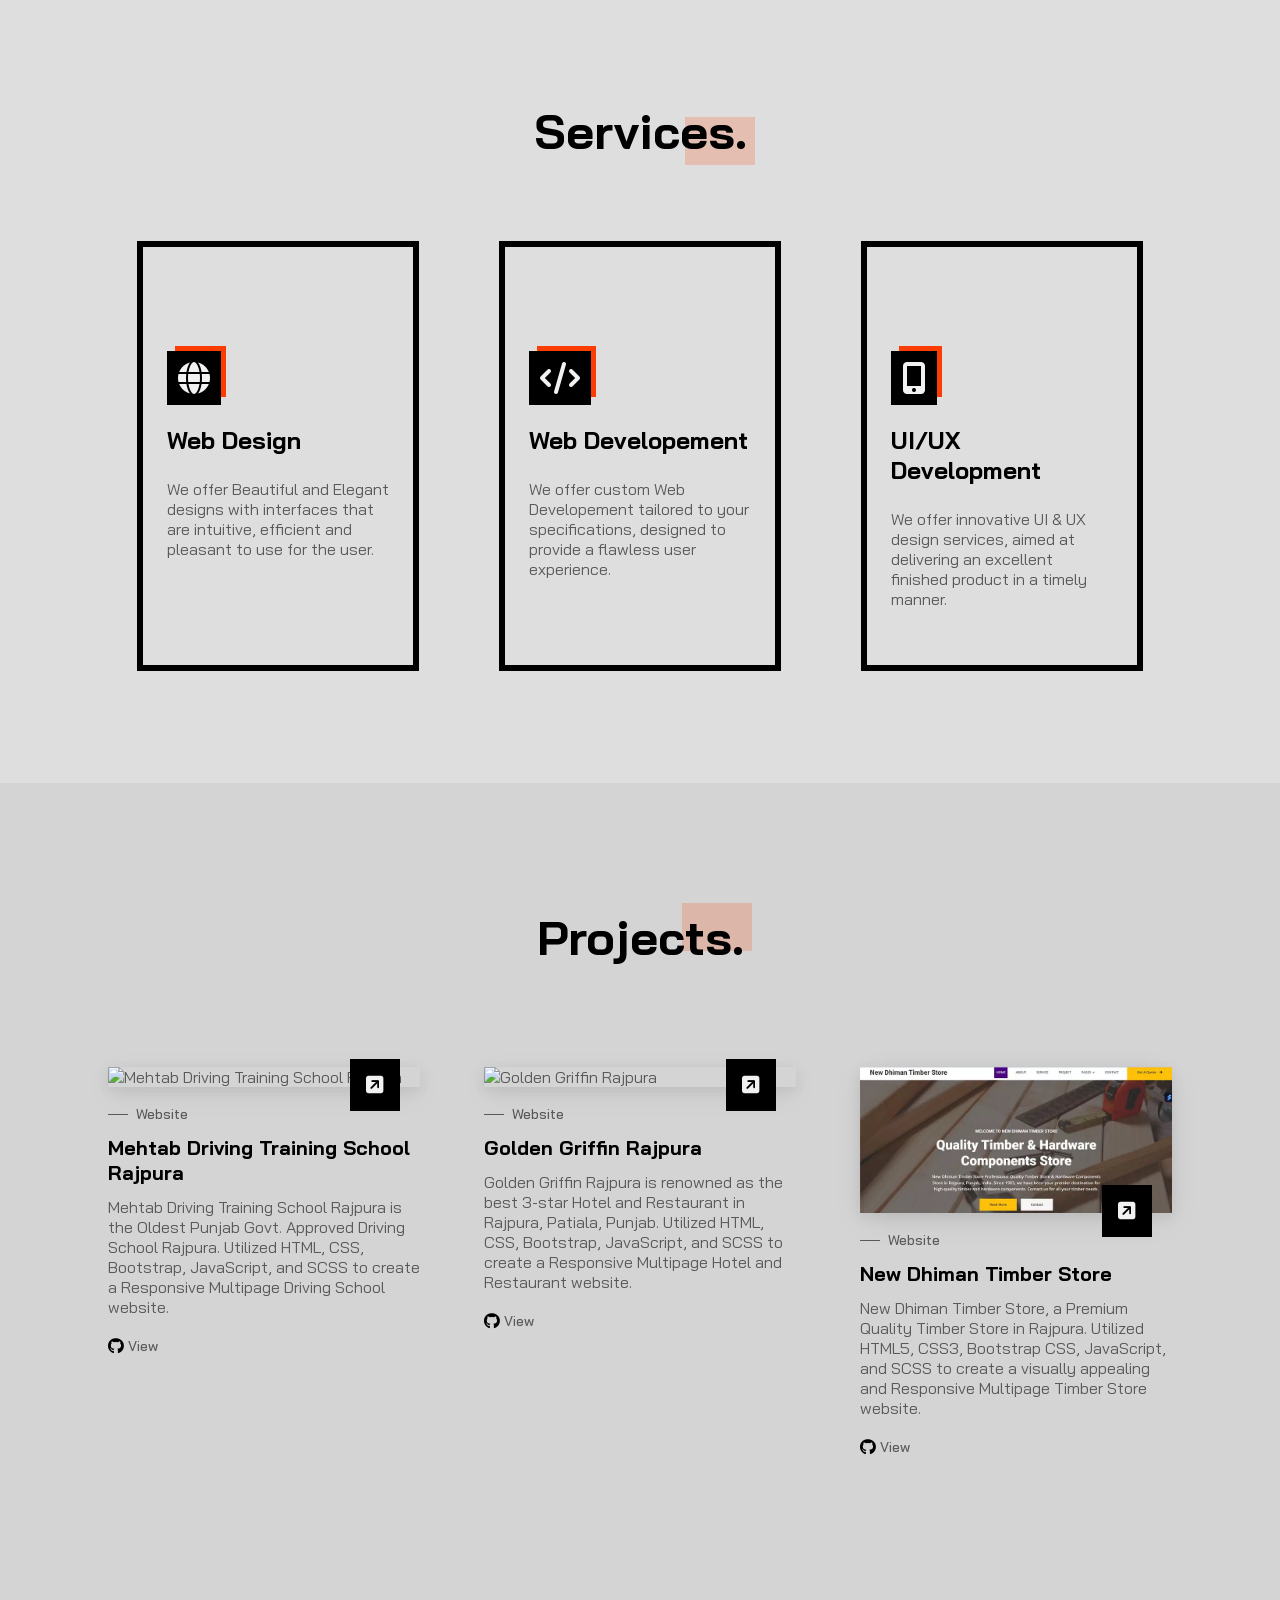
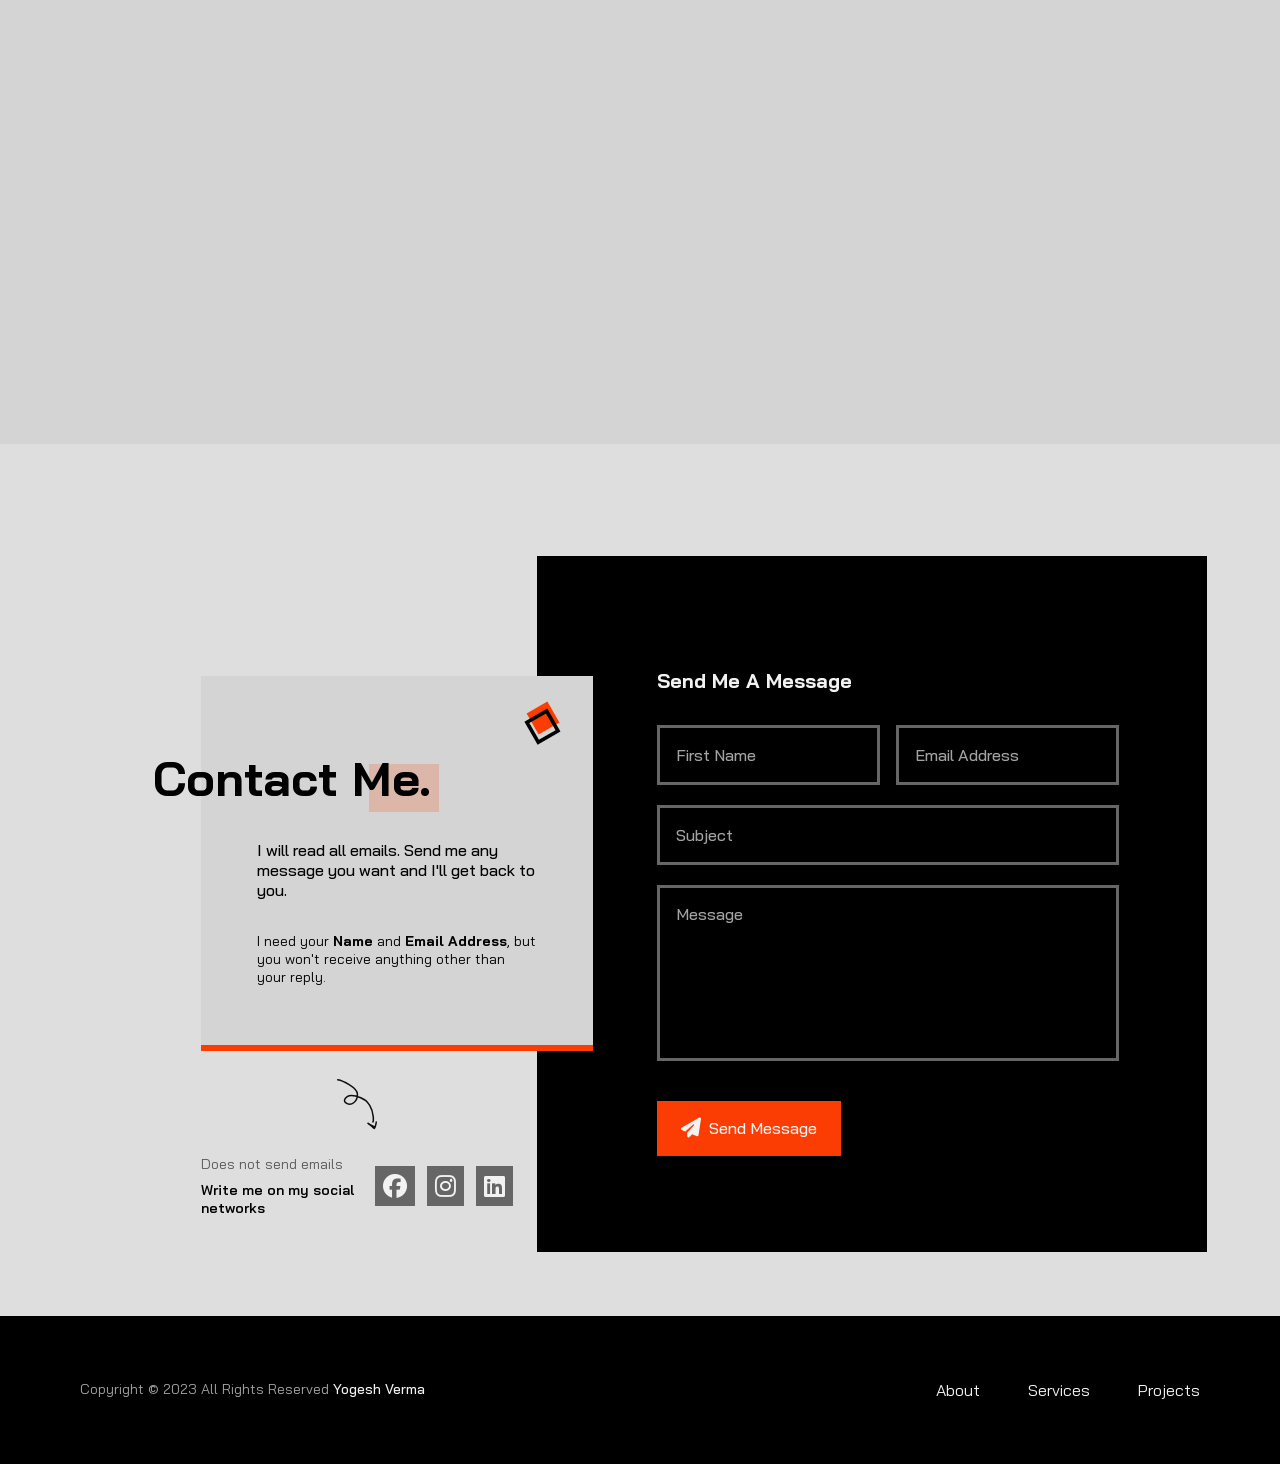
==== commit 02d1109a: "Version 1.1 -> Portfolio Website updated with new resume and Google Search Console Tag" ====
--- a/index.html
+++ b/index.html
@@ -45,7 +45,7 @@
     <link rel="stylesheet" href="css/style.css">
     <!-- css linked -->
     <!-- google search console -->
-    <meta name="google-site-verification" content="DezsR9pH1hLbFkSHg6yk6ch0OcX6yRdI3jor7Q7M-zk" />
+    <meta name="google-site-verification" content="Wa4vBZqXtJ0C1g49IifRqRkgAOtp6fA2OhX3jxxGDbE" />
     <!-- google search console html tag end-->
     <!-- Meta Tags Generated by Yogesh Verma -->
 </head>
@@ -179,7 +179,7 @@
                             <i class="fa-regular fa-paper-plane"></i> Contact Me
                         </a>
                         <!-- Resume -->
-                        <a href="https://drive.google.com/file/d/1RKeCfh_9stYcj2A0UPK64FpdcbgUVbeh/view?usp=sharing" class="button" aria-label="Yogesh Verma Resume link" target="_blank">
+                        <a href="https://drive.google.com/file/d/1ZPRKIz97t5GmcGH7kYx1hA9P_T8QrLHG/view?usp=sharing" class="button" aria-label="Yogesh Verma Resume link" target="_blank">
                             <i class="fa-regular fa-paper-plane"></i> Resume
                         </a>
                         <!-- yogesh verma linkedin btn -->
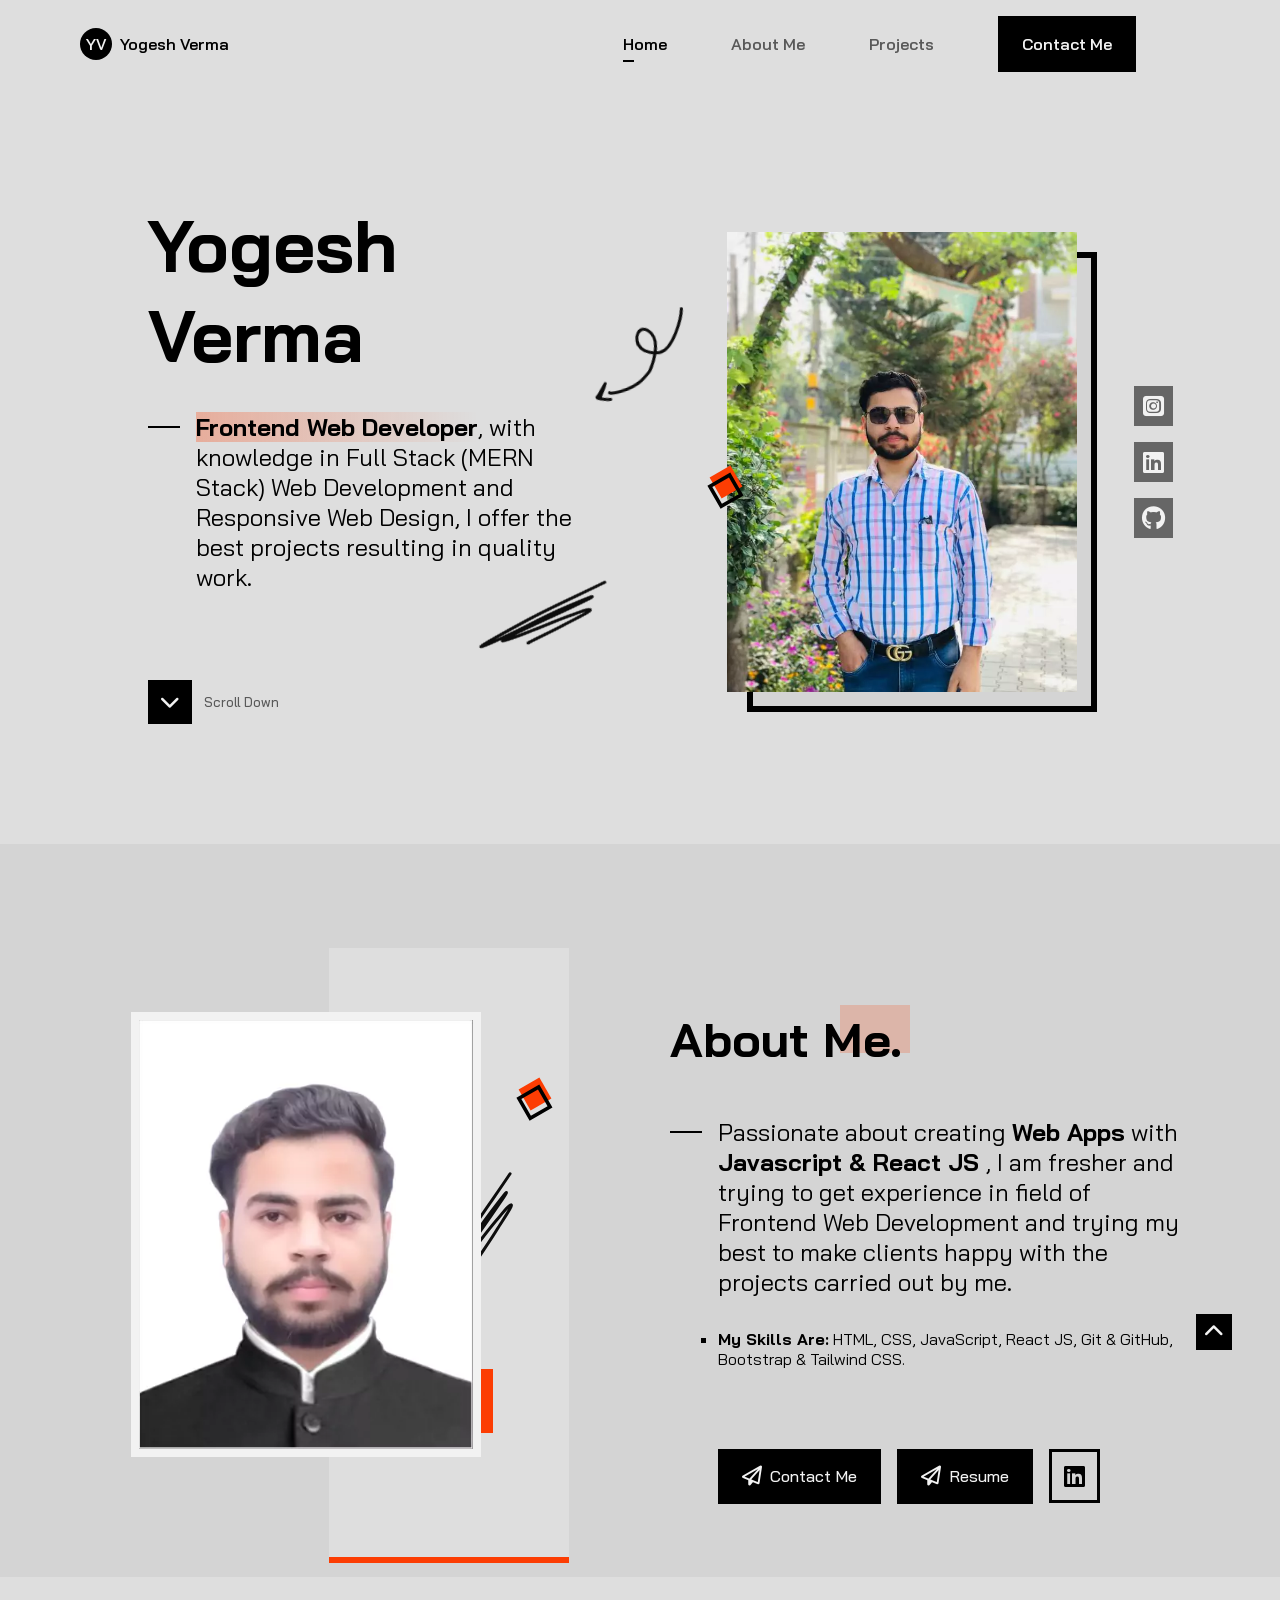
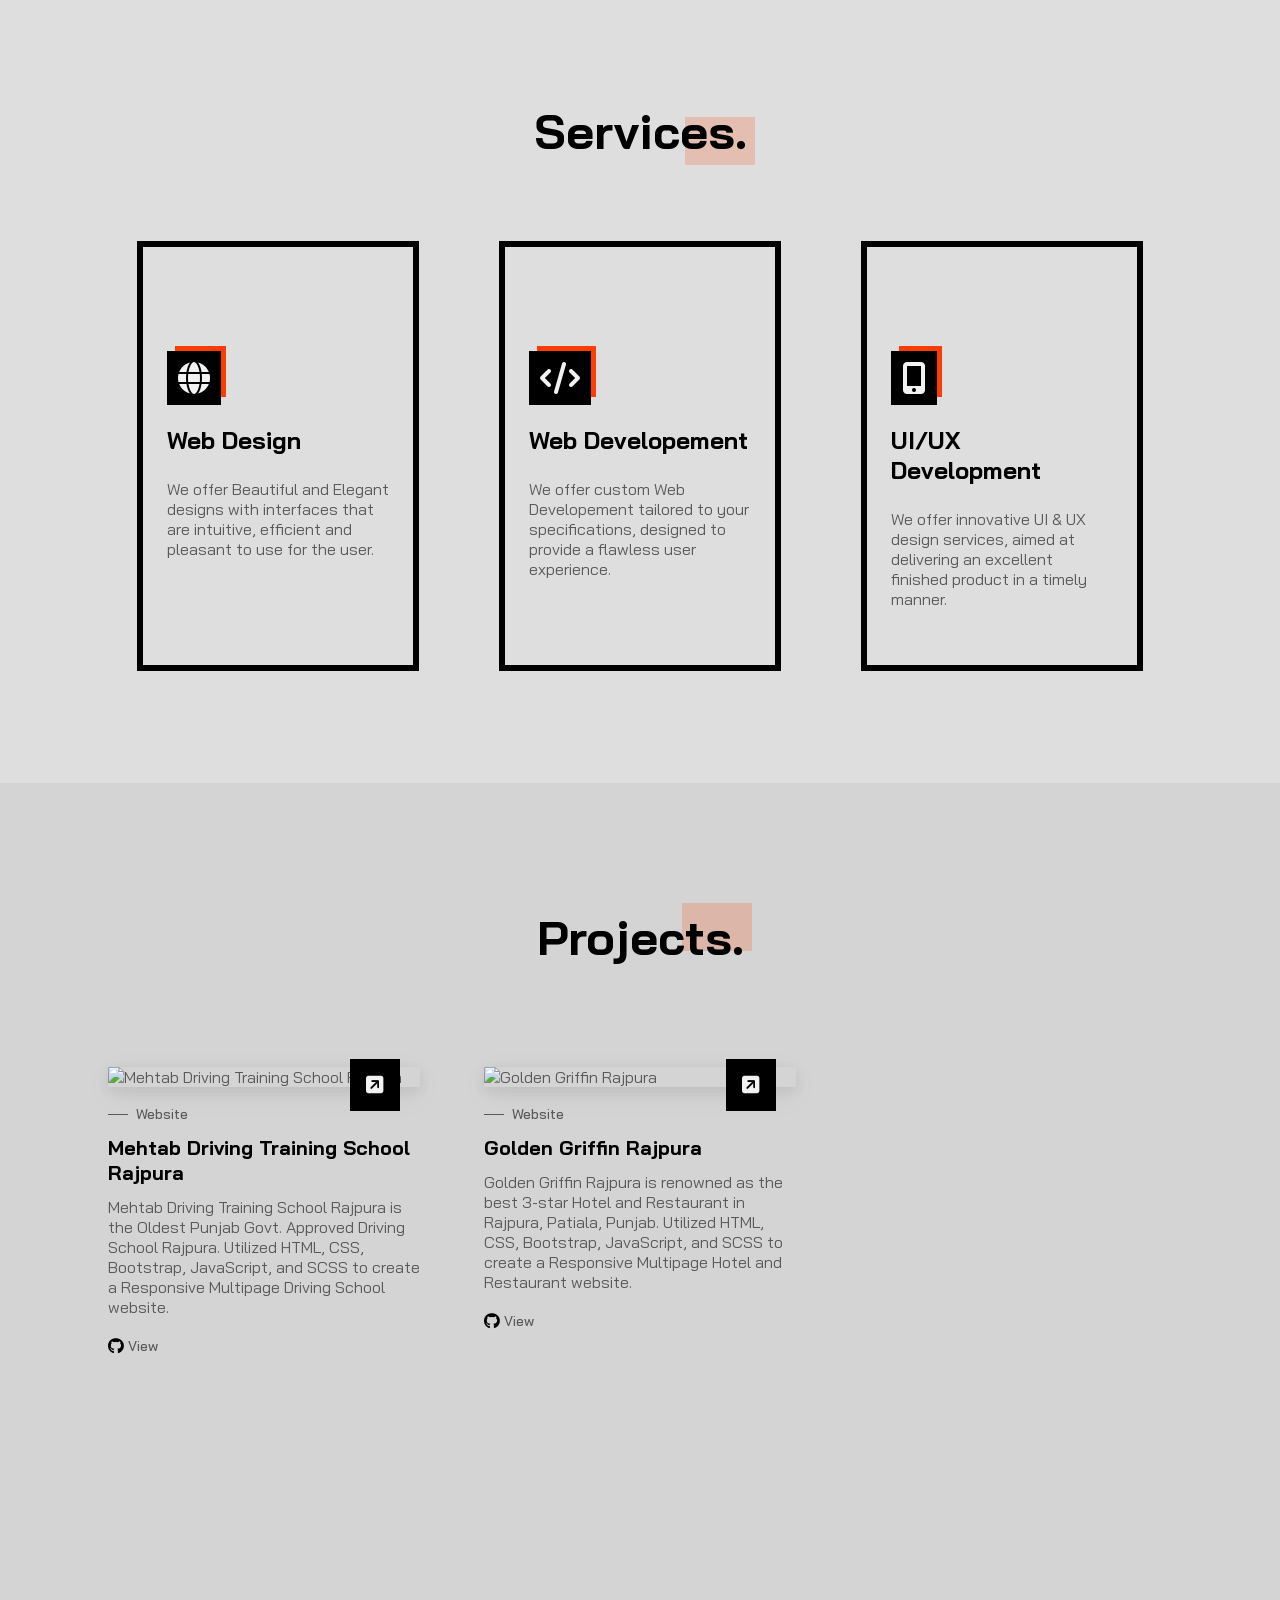
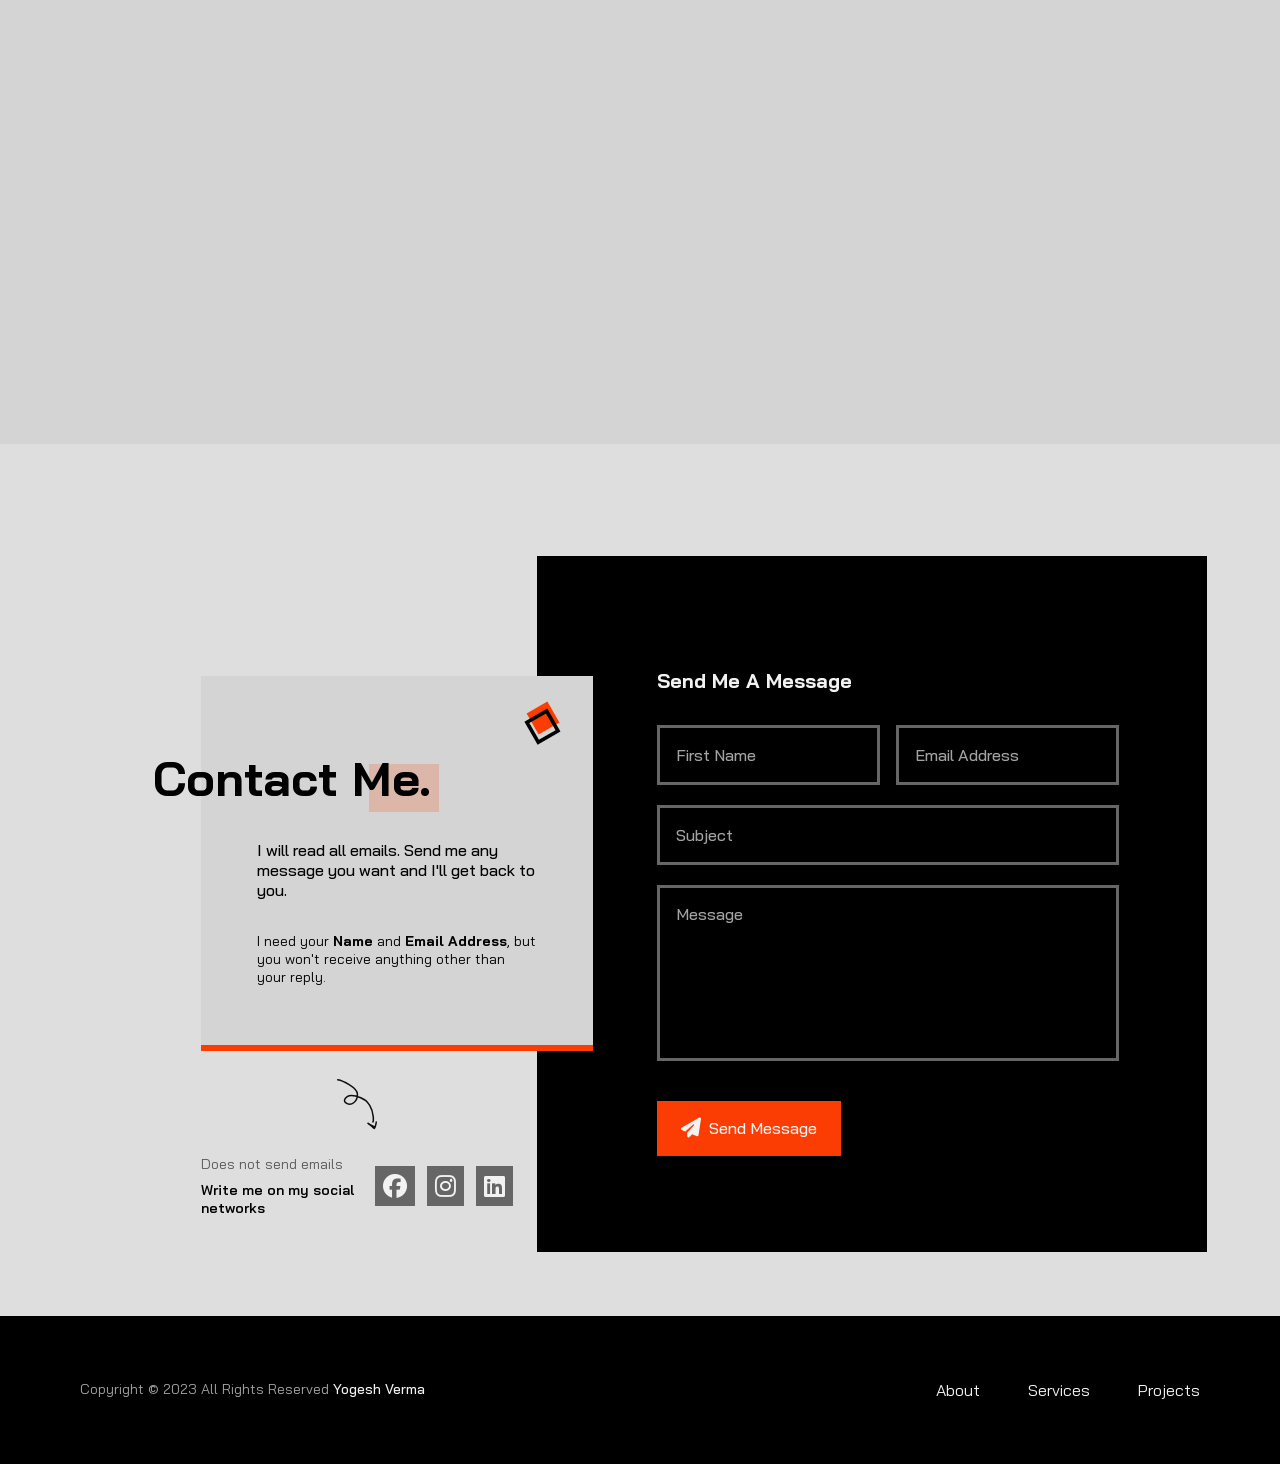
==== commit 14d309c3: "Version 1.2 -> Updated Resume with FAANGPath Resume of Yogesh Verma Dated 10-4-2024" ====
--- a/index.html
+++ b/index.html
@@ -179,7 +179,7 @@
                             <i class="fa-regular fa-paper-plane"></i> Contact Me
                         </a>
                         <!-- Resume -->
-                        <a href="https://drive.google.com/file/d/1ZPRKIz97t5GmcGH7kYx1hA9P_T8QrLHG/view?usp=sharing" class="button" aria-label="Yogesh Verma Resume link" target="_blank">
+                        <a href="https://drive.google.com/file/d/1RFuIqIxdrUzA-WJ4qi_upWQFXI_4dZf-/view?usp=sharing" class="button" aria-label="Yogesh Verma Resume link" target="_blank">
                             <i class="fa-regular fa-paper-plane"></i> Resume
                         </a>
                         <!-- yogesh verma linkedin btn -->
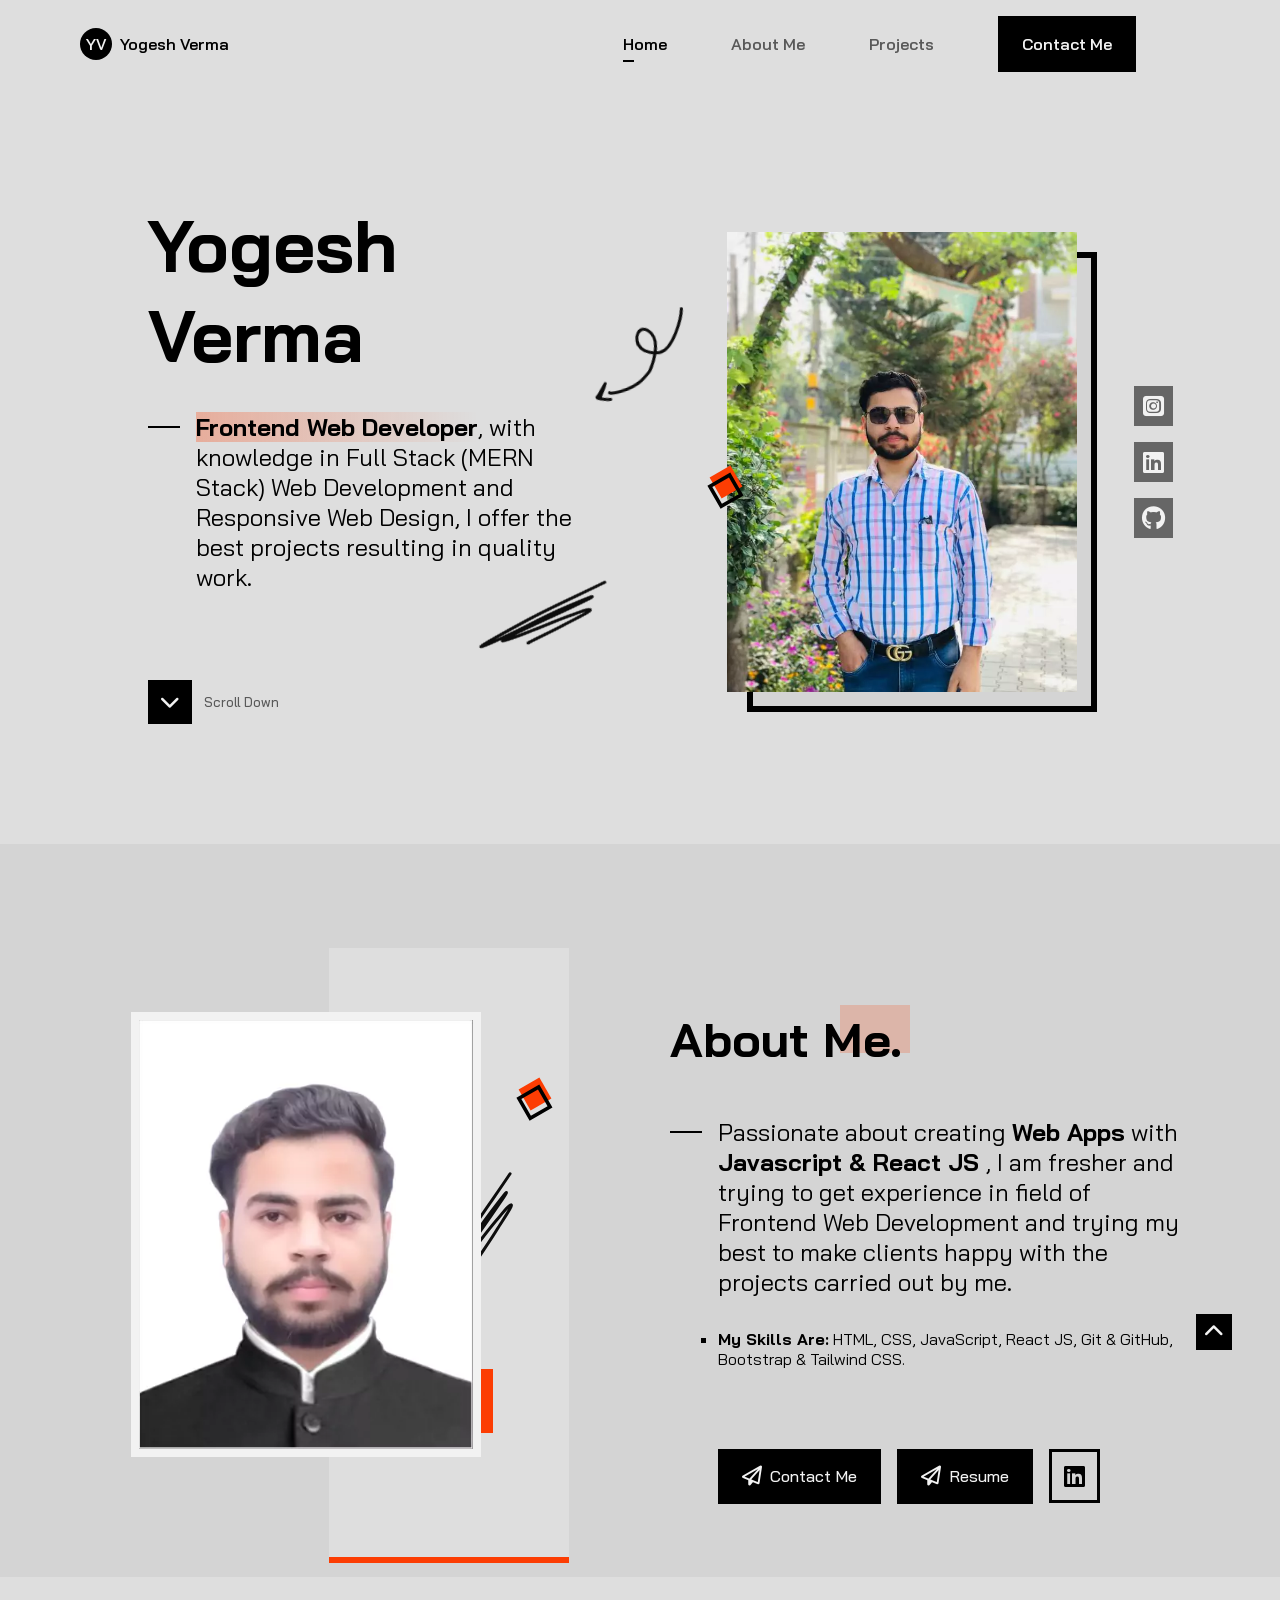
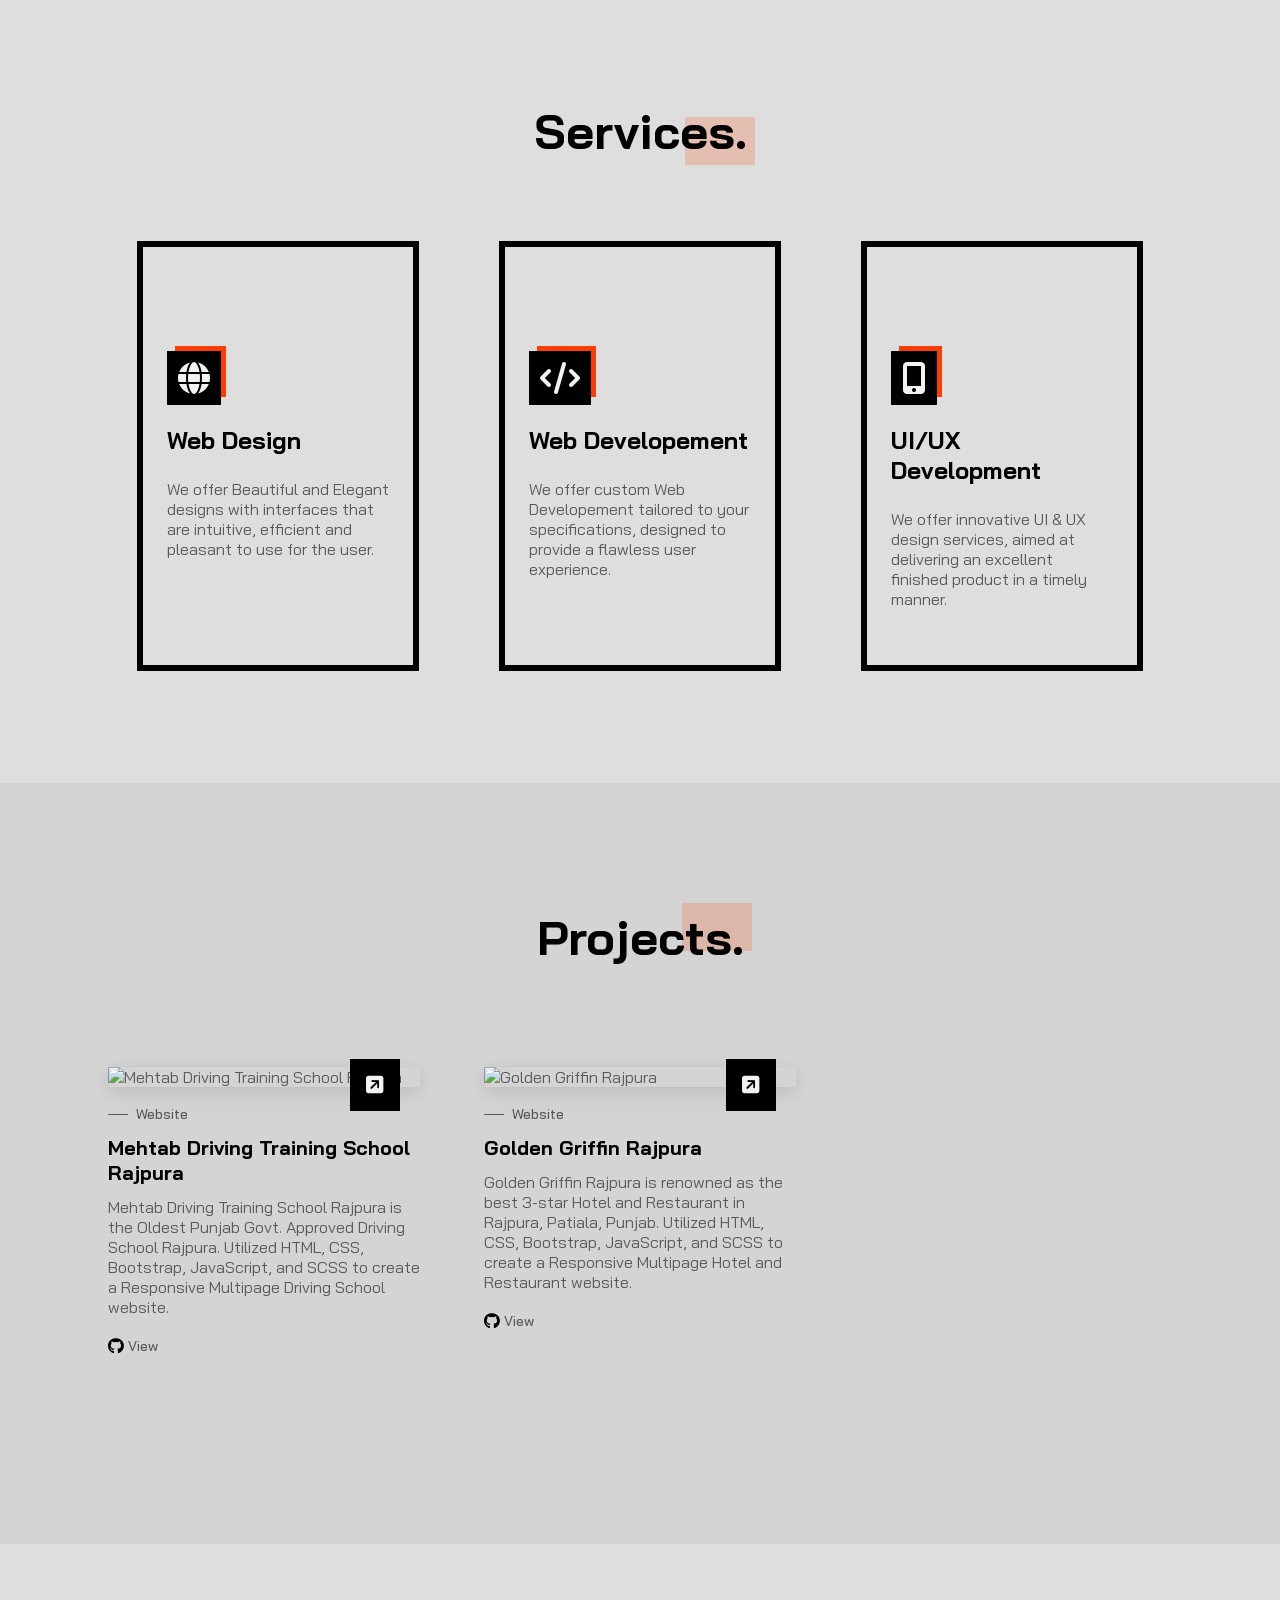
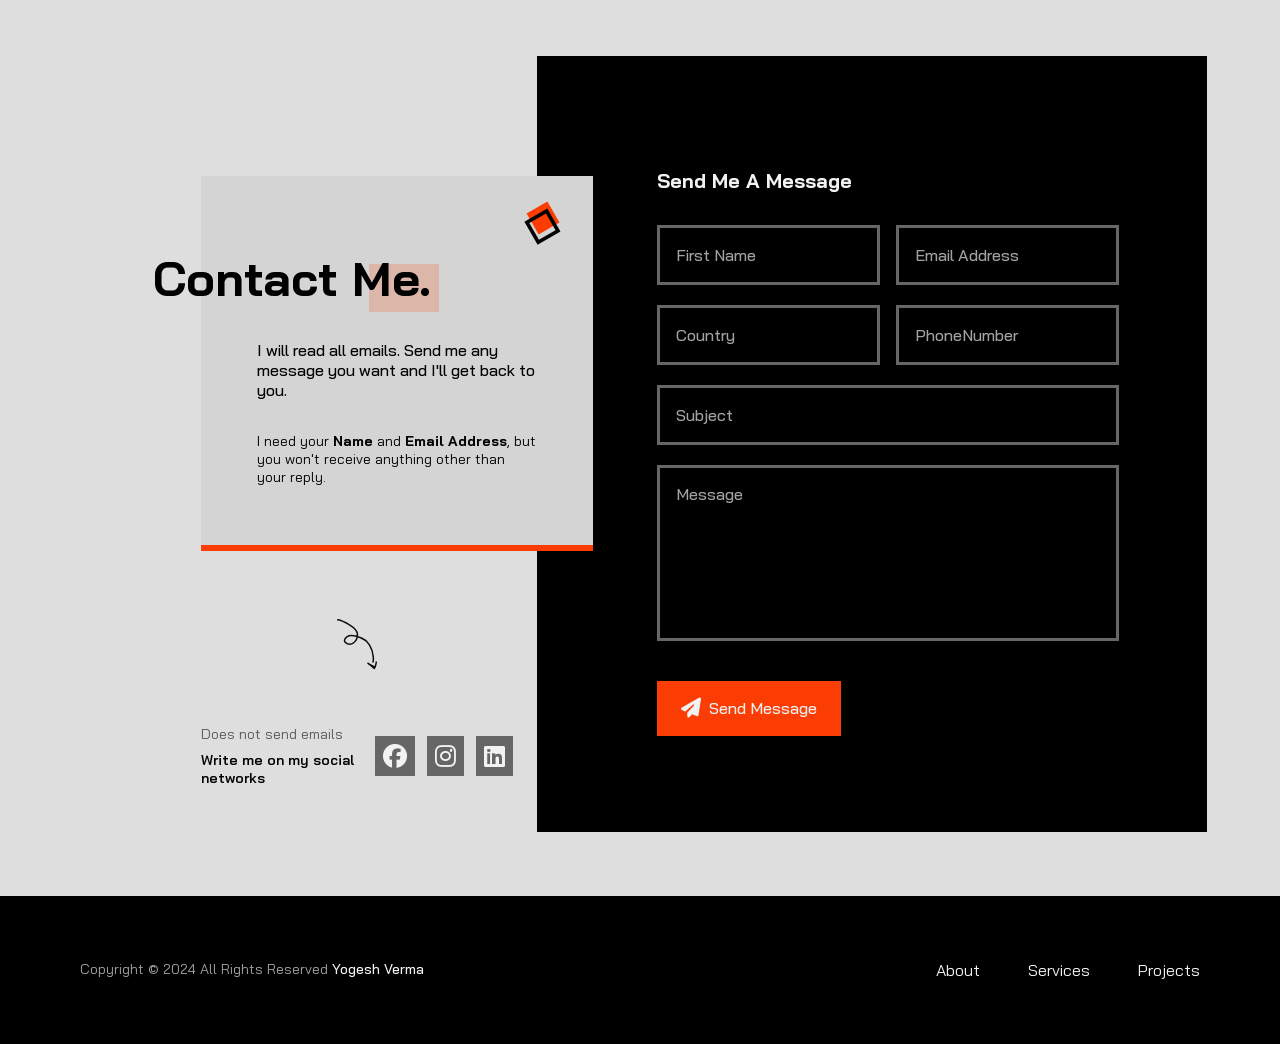
==== commit f285cafa: "Version 1.3 ->  Updated Portfolio yogeshverma1296.github.io" ====
--- a/index.html
+++ b/index.html
@@ -22,14 +22,14 @@
 
     <!-- Open Graph / Facebook -->
     <meta property="og:type" content="website" />
-    <meta property="og:url" content="https://yogeshverma.info" />
+    <meta property="og:url" content="https://yogeshverma1296.github.io/" />
     <meta property="og:title" content="Yogesh Verma Professional Frontend Web Developer, Software Engineer" />
     <meta property="og:description" content="Yogesh Verma is a Professional Frontend Web Developer, Yogesh Verma Software Engineer, Yogesh Verma Frontend Web Developer" />
     <meta property="og:image" content="https://live.staticflickr.com/65535/53322957728_c0eae59187_c.jpg" />
 
     <!-- Twitter -->
     <meta property="twitter:card" content="summary_large_image" />
-    <meta property="twitter:url" content="https://yogeshverma.info" />
+    <meta property="twitter:url" content="https://yogeshverma1296.github.io/" />
     <meta property="twitter:title" content="Yogesh Verma Professional Frontend Web Developer, Software Engineer" />
     <meta property="twitter:description" content="Yogesh Verma is a Professional Frontend Web Developer, Yogesh Verma Software Engineer, Yogesh Verma Frontend Web Developer" />
     <meta property="twitter:image" content="https://live.staticflickr.com/65535/53322957728_c0eae59187_c.jpg" />
@@ -179,7 +179,7 @@
                             <i class="fa-regular fa-paper-plane"></i> Contact Me
                         </a>
                         <!-- Resume -->
-                        <a href="https://drive.google.com/file/d/1RFuIqIxdrUzA-WJ4qi_upWQFXI_4dZf-/view?usp=sharing" class="button" aria-label="Yogesh Verma Resume link" target="_blank">
+                        <a href="https://drive.google.com/file/d/14hBSC1Qvs5fS75k7sg8BBpykkwgJvieh/view?usp=sharing" class="button" aria-label="Yogesh Verma Resume link" target="_blank">
                             <i class="fa-regular fa-paper-plane"></i> Resume
                         </a>
                         <!-- yogesh verma linkedin btn -->
@@ -354,7 +354,8 @@
                         </a> -->
                     </div>
                 </article>
-                <!-- project 2 -->
+
+                <!-- vermatechnicaluniversity 
                 <article class="projects__card">
                     <div class="projects__image">
                         <img src="image/vermatechnicaluniversity.webp" alt="Verma Technical University Project Image" class="projects__img" width="100%" height="100%" loading="lazy">
@@ -378,12 +379,14 @@
                             <i class="fa-brands fa-github"></i> View
                         </a>
 
-                        <!-- <a href="https://dribbble.com/" target="_blank" class="projects__link">
-                            <i class="fa-brands fa-dribbble"></i> View
-                        </a> -->
-                    </div>
-                </article>
-                <!-- project 3 -->
+                        <a href="https://dribbble.com/" target="_blank" class="projects__link">
+                            <i class="fa-brands fa-dribbble"></i> View
+                        </a> 
+                    </div>
+                </article>
+                -->
+
+                <!-- project tourandtravel 
                 <article class="projects__card">
                     <div class="projects__image">
                         <img src="image/tourandtravel.webp" alt="Tour and Travel Project Image" class="projects__img" width="100%" height="100%" loading="lazy">
@@ -407,12 +410,13 @@
                             <i class="fa-brands fa-github"></i> View
                         </a>
 
-                        <!-- <a href="https://dribbble.com/" target="_blank" class="projects__link">
-                            <i class="fa-brands fa-dribbble"></i> View
-                        </a> -->
-                    </div>
-                </article>
-
+                        <a href="https://dribbble.com/" target="_blank" class="projects__link">
+                            <i class="fa-brands fa-dribbble"></i> View
+                        </a> 
+                    </div>
+                </article>
+                -->
+                
                 <!-- <article class="projects__card">
                     <div class="projects__image">
                         <img src="image/project2.png" alt="Projects Image" class="projects__img">
@@ -548,6 +552,21 @@
                             </div>
                         </div>
 
+                        <!-- Country and Phone Number -->
+                        <div class="contact__group">
+                            <!-- Country -->
+                            <div class="contact__box">
+                                <input type="text" placeholder="Country" name="Country" class="contact__input" id="Country" required>
+                                <label for="Country" class="contact__label">Country</label>
+                            </div>
+                            <!-- Phone Number -->
+                            <div class="contact__box">
+                                <input type="number" placeholder="PhoneNumber" name="PhoneNumber" class="contact__input" id="PhoneNumber" min="6000000000" max="9999999999" required>
+                                <label for="PhoneNumber" class="contact__label">Phone Number</label>
+                            </div>
+                        </div>
+                        
+
                         <div class="contact__box">
                             <input type="text" placeholder="Subject" name="user_subject" class="contact__input" id="subject" required>
                             <label for="subject" class="contact__label">Subject</label>
@@ -619,8 +638,8 @@
             </ul>
 
             <span class="footer__copy">
-                Copyright &#169; 2023 All Rights Reserved
-                <a href="https://yogeshverma.info/" target="_blank" aria-label="yogesh verma website link">Yogesh Verma</a>
+                Copyright &#169; 2024 All Rights Reserved
+                <a href="https://yogeshverma1296.github.io/" target="_blank" aria-label="yogesh verma website link">Yogesh Verma</a>
             </span>
         </div>
     </footer>
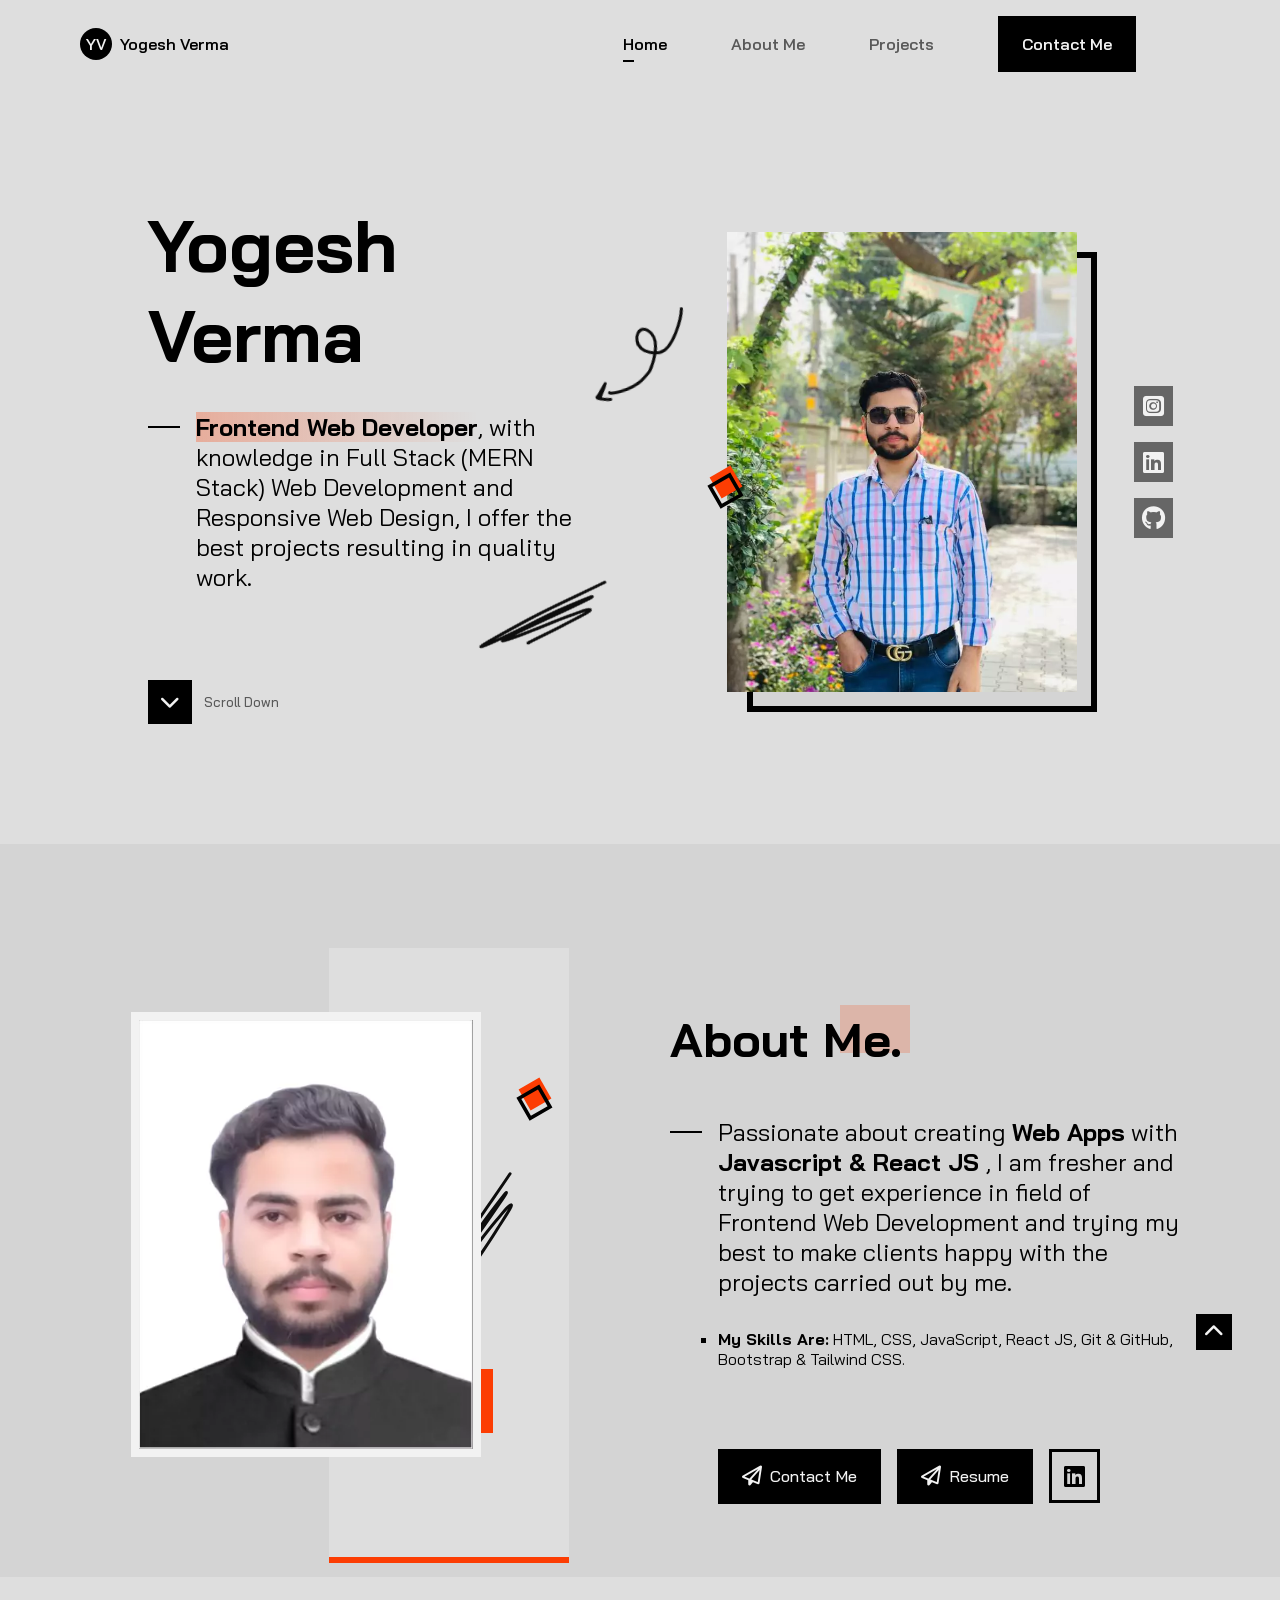
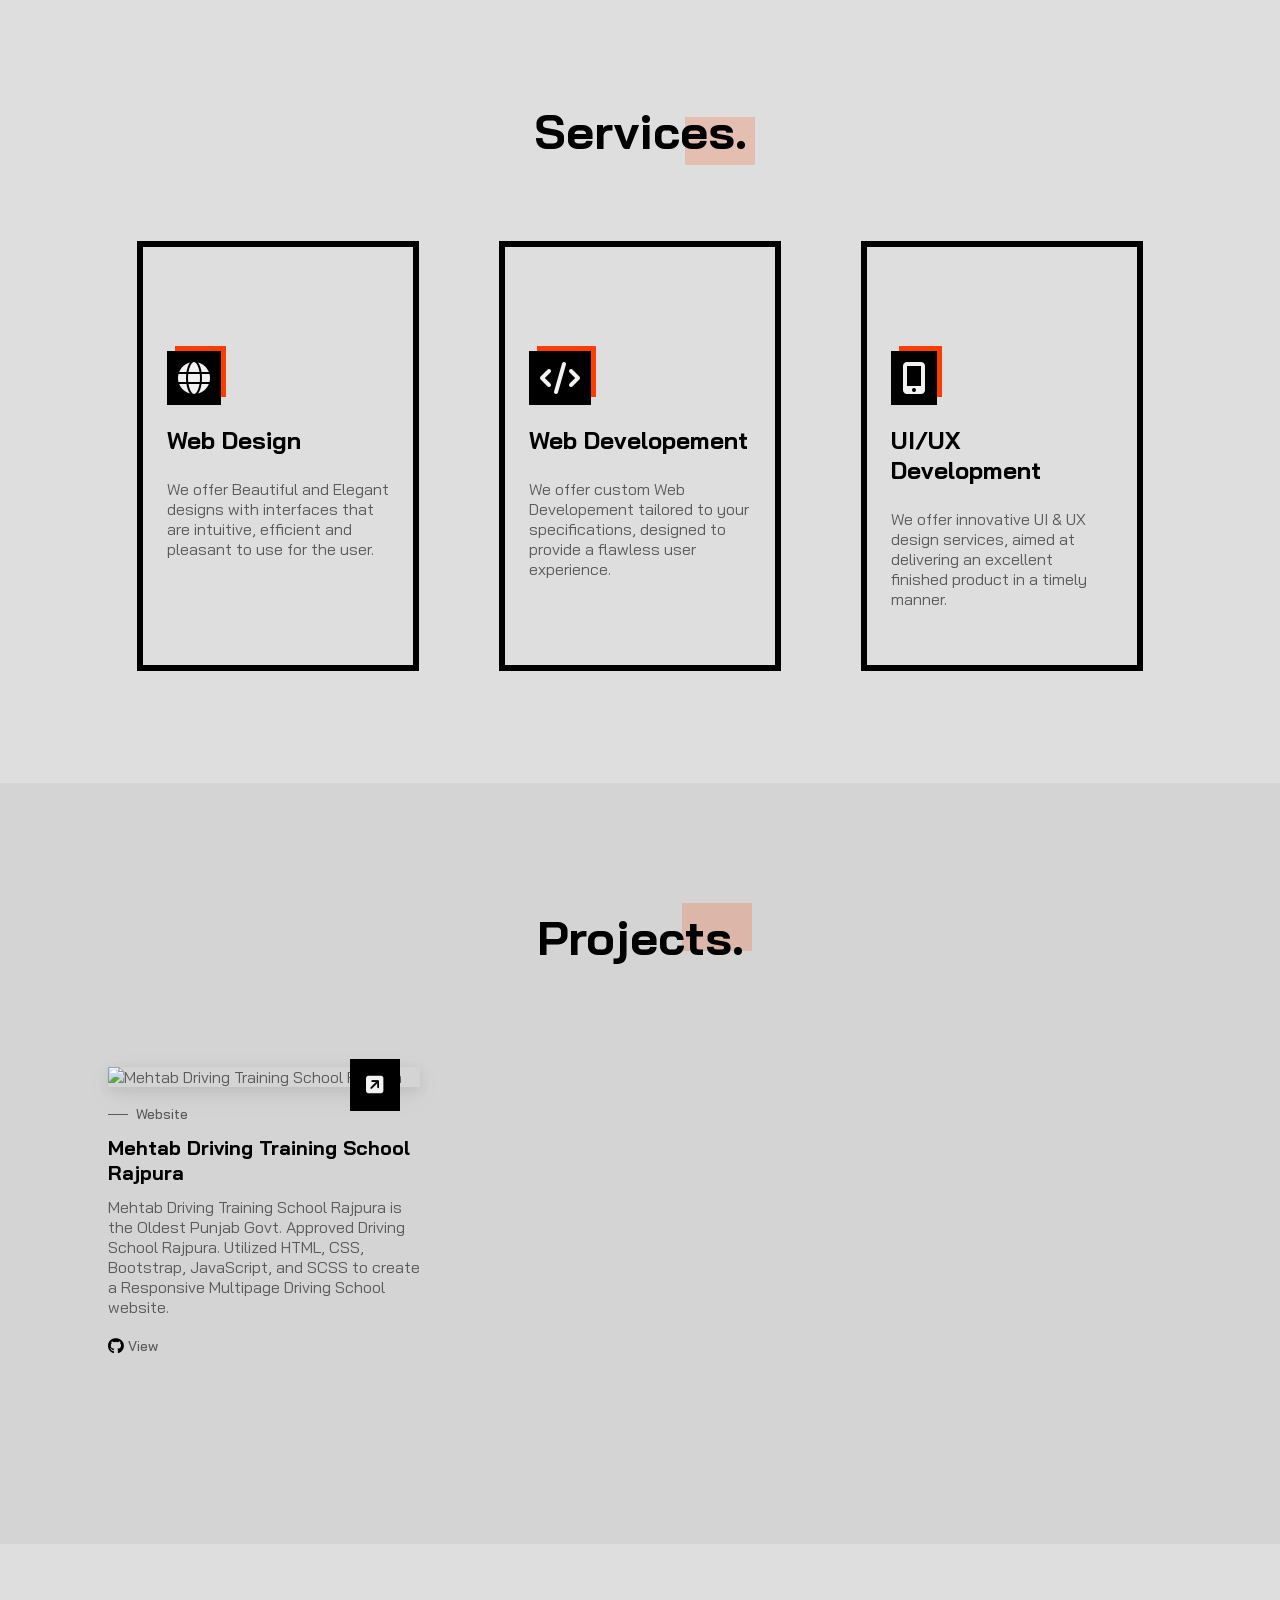
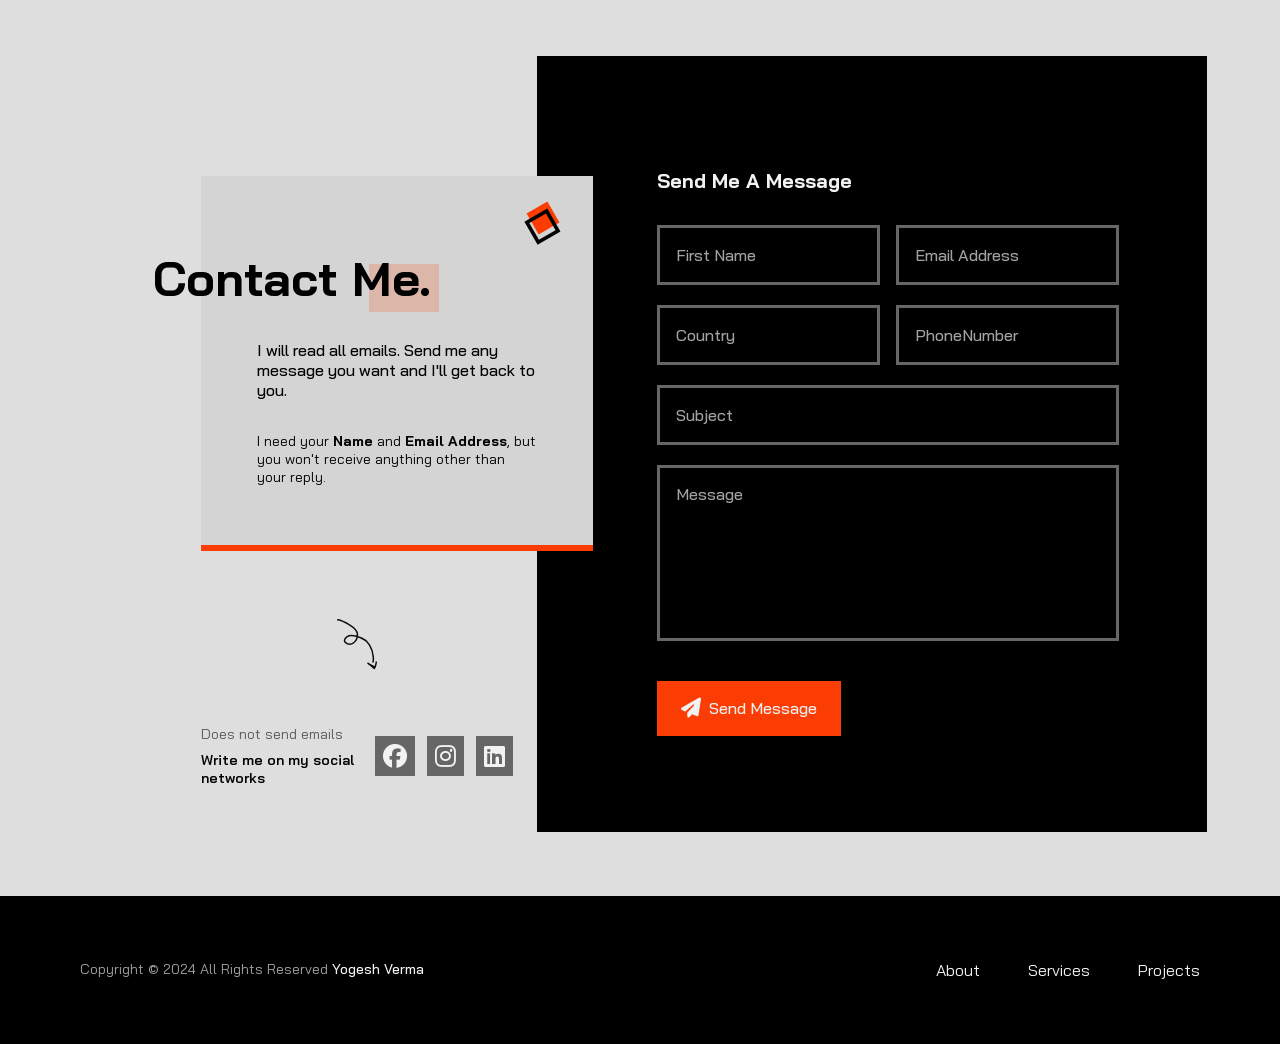
==== commit 725675e8: "Linkedin URL Change" ====
--- a/index.html
+++ b/index.html
@@ -114,7 +114,7 @@
                             <i class="fa-brands fa-square-instagram"></i>
                         </a>
 
-                        <a href="https://www.linkedin.com/in/yogeshverma1296/" target="_blank" class="home__social-link" aria-label="yogesh verma linkedin link">
+                        <a href="https://www.linkedin.com/in/yogeshverma07/" target="_blank" class="home__social-link" aria-label="yogesh verma linkedin link">
                             <i class="fa-brands fa-linkedin"></i>
                         </a>
                         
@@ -179,11 +179,11 @@
                             <i class="fa-regular fa-paper-plane"></i> Contact Me
                         </a>
                         <!-- Resume -->
-                        <a href="https://drive.google.com/file/d/14hBSC1Qvs5fS75k7sg8BBpykkwgJvieh/view?usp=sharing" class="button" aria-label="Yogesh Verma Resume link" target="_blank">
+                        <a href="https://drive.google.com/file/d/1b7t3PReNpoXNsBcV4O0FgsagQlyxEwea/view?usp=sharing" class="button" aria-label="Yogesh Verma Resume link" target="_blank">
                             <i class="fa-regular fa-paper-plane"></i> Resume
                         </a>
                         <!-- yogesh verma linkedin btn -->
-                        <a href="https://www.linkedin.com/in/yogeshverma1296/" target="_blank" class="button__ghost" aria-label="yogesh verma linkedin link">
+                        <a href="https://www.linkedin.com/in/yogeshverma07/" target="_blank" class="button__ghost" aria-label="yogesh verma linkedin link">
                             <i class="fa-brands fa-linkedin"></i>
                         </a>
                     </div>
@@ -269,7 +269,7 @@
                     <div class="projects__image">
                         <img src="https://live.staticflickr.com/65535/53290262348_98141e2839_c.jpg" alt="Mehtab Driving Training School Rajpura" class="projects__img" width="100%" height="100%" loading="lazy">
 
-                        <a href="https://mehtabdrivingtrainingschoolrajpura.in/" class="projects__button button" target="_blank" aria-label="mehtab driving training school rajpura website link">
+                        <a href="https://yogeshverma1296.github.io/mehtabdrivingschool/" class="projects__button button" target="_blank" aria-label="mehtab driving training school rajpura website link">
                             <i class="fa-solid fa-square-arrow-up-right"></i>
                         </a>
                     </div>
@@ -609,7 +609,7 @@
                                 <i class="fa-brands fa-instagram"></i>
                             </a>
 
-                            <a href="https://www.linkedin.com/in/yogeshverma1296/" target="_blank" class="contact__social-link" aria-label="yogesh verma linkedin link">
+                            <a href="https://www.linkedin.com/in/yogeshverma07/" target="_blank" class="contact__social-link" aria-label="yogesh verma linkedin link">
                                 <i class="fa-brands fa-linkedin"></i>
                             </a>
                         </div>
